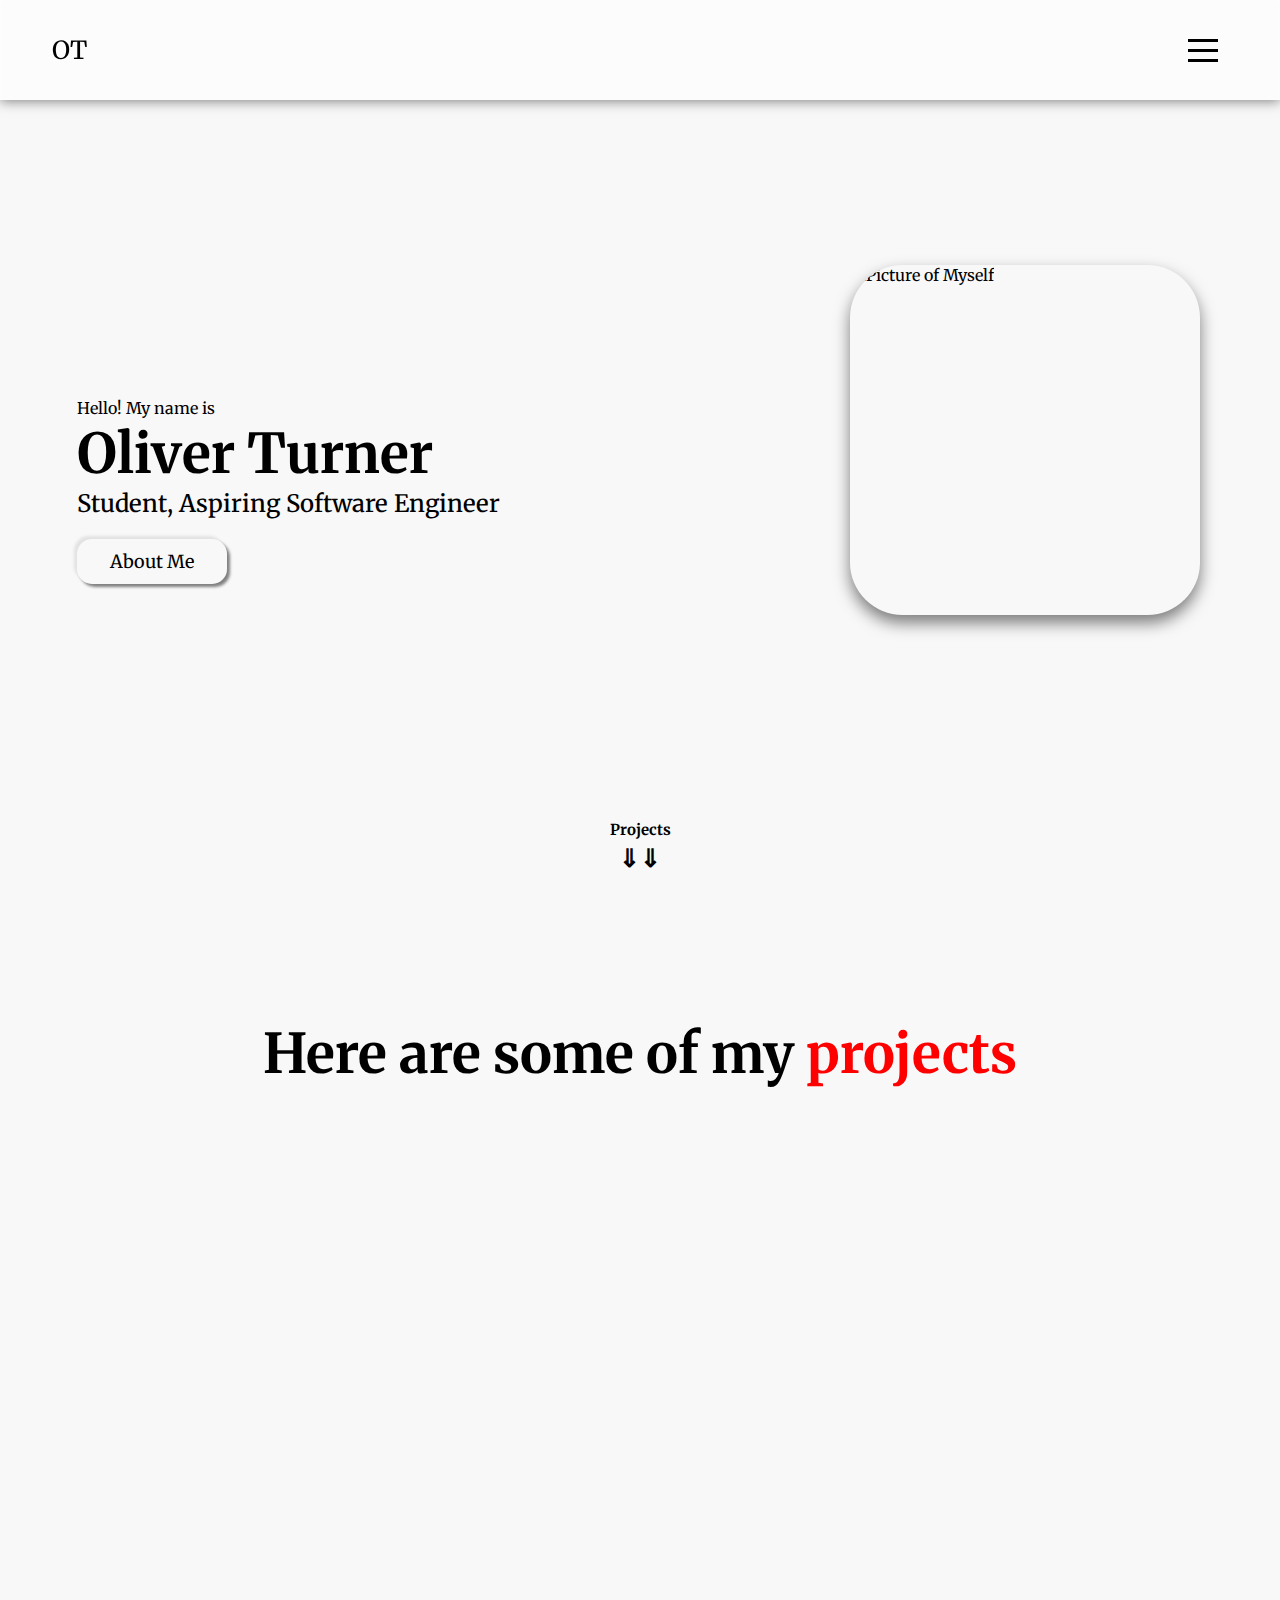
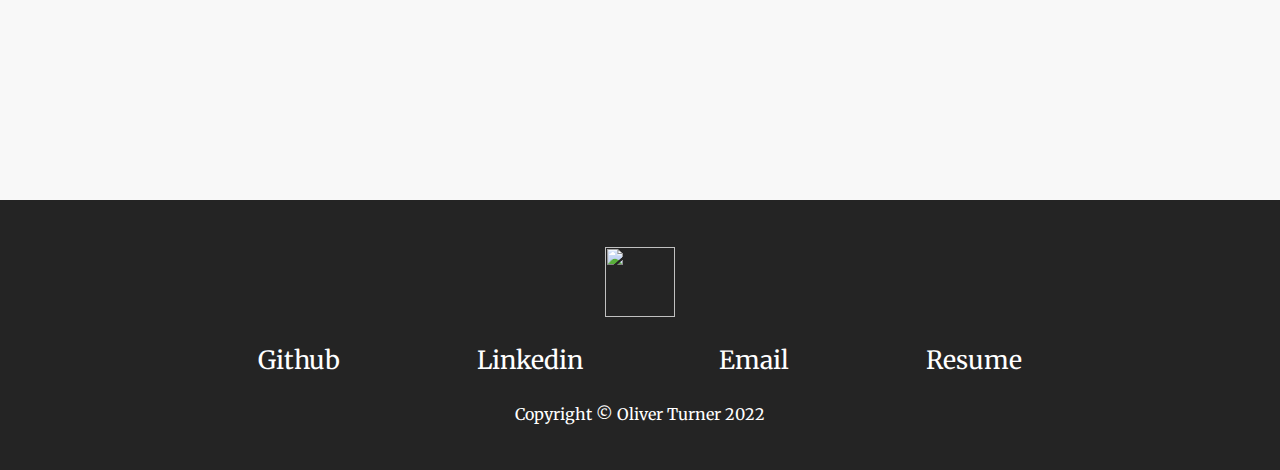
==== zh-cn/index.html @ ffdc1aa1 "reorganising directories and adding chinese version of page" ====
<!DOCTYPE html>
<html lang="en">

<head>
    <meta charset="UTF-8">
    <meta http-equiv="X-UA-Compatible" content="IE=edge">
    <meta name="viewport" content="width=device-width, initial-scale=1.0">
    <title>Oliver Turner</title>
    <link rel="stylesheet" href="../styles/styles.css">
    <script src="https://kit.fontawesome.com/c8e4d183c2.js" crossorigin="anonymous"></script>
    <script src="../scripts/script.js" defer></script>
</head>

<body>
    <nav>
        <div class="header row">
            <div class="logo"><a href="#about-me">OT</a></div>
            <div class="hamburgerMenu">
                <input type="checkbox" class="toggle" id="toggle" onclick="toggleBurger()">
                <div class="hamburger">
                    <div class="bar"></div>
                </div>
                <div class="burgerMenu">
                    <a class="themeSwitch">
                        <i class="fa fa-moon"></i>
                    </a>
                    <a href="#about-me" id="info" onclick="toggleModal()">
                        <i class="fa fa-info"></i>
                    </a>
                    <a href="">&#x1F1E8;&#x1F1F3;</a>
                    <a href="">&#x1F1EC;&#x1F1E7;</a>
                </div>
            </div>
        </div>
    </nav>
    <section id="about-me">
        <div class="mainContainer">
            <div class="main">
                <div class="aboutMe__text">
                    <p>Hello! My name is</p>
                    <h1>Oliver Turner</h1>
                    <h2>Student, Aspiring Software Engineer</h2>
                    <div class="aboutMe__button">
                        <button class="button__aboutMe" type="submit" onclick="toggleModal()">About Me</button>
                    </div>
                </div>
                <div class="aboutMe__img">
                    <div class="about-me__picture--mask">
                        <img src="../assets/photoofme.jpg" class="about-me__picture" alt="Picture of Myself">
                    </div>
                    <div class="about-me__links">
                        <a href="https://www.linkedin.com/in/oliver-turner-995578212/" target="_blank"
                            class="about-me__link">
                            <i class="fab fa-linkedin"></i>
                        </a>
                        <a href="https://github.com/oliver-turner" target="_blank" class="about-me__link">
                            <i class="fab fa-github-square"></i>
                        </a>
                        <a href="" class="about-me__link">
                            <i class="fas fa-file-pdf"></i>
                        </a>
                        <a href="mailto:oliver01turner@gmail.com" class="about-me__link">
                            <i class="fas fa-envelope"></i>
                        </a>
                    </div>
                </div>
                <div class="scrollIcon">
                    <a href="#projects" class="scroll">
                        <span>Projects</span>
                        <div>&#8659;&#8659;</div>
                    </a>
                </div>
            </div>
        </div>
        <div class="modal">
            <div class="modal__aboutMe">
                <h1>About Me</h1>
                <h3> Studying Bachelor of Economics and Bachelor of Information Technology (Cyber Security) at
                    Macquarie
                    University
                </h3>
                <p>Lorem ipsum dolor sit amet, consectetur adipisicing elit. Et deleniti provident in quaerat qui
                    optio
                    obcaecati est nihil illum saepe culpa hic placeat nulla exercitationem, ducimus quod, quas
                    quidem!
                    Mollitia.</p>
                <p>Lorem ipsum dolor sit amet, consectetur adipisicing elit. Et deleniti provident in quaerat qui
                    optio
                    obcaecati est nihil illum saepe culpa hic placeat nulla exercitationem, ducimus quod, quas
                    quidem!
                    Mollitia.</p>
            </div>
            <hr>
            <div class="modal__rightWrapper">
                <div class="modal__techStack">
                    <h1>My Tech Stack</h1>
                    <div class="language__list">
                        <div class="language">
                            <figure class="language__img--wrapper">
                                <img src="../assets/HTML5_badge.svg.png" alt="" class="language__img">
                            </figure>
                            <span class="language__name">HTML</span>
                        </div>
                        <div class="language">
                            <figure class="language__img--wrapper">
                                <img src="../assets/CSS3_logo.svg.png" alt="" class="language__img">
                            </figure>
                            <span class="language__name">CSS</span>
                        </div>
                        <div class="language">
                            <figure class="language__img--wrapper">
                                <img src="../assets/Javascript.png" alt="" class="language__img--javascript">
                            </figure>
                            <span class="language__name">Javascript</span>
                        </div>
                        <div class="language">
                            <figure class="language__img--wrapper">
                                <img src="../assets/java-svgrepo-com.svg" alt="" class="language__img">
                            </figure>
                            <span class="language__name">Java</span>
                        </div>
                    </div>
                </div>
                <div class="modal__contactMe">
                    <h1>Contact Me!</h1>
                    <form action="" id="contactMe__form">
                        <div class="formItem">
                            <label class="formItem__label">Name</label>
                            <input type="text" name="userName" class="input" required>
                        </div>
                        <div class="formItem">
                            <label class="formItem__label">Email</label>
                            <input type="email" class="input" name="userEmail" required>
                        </div>
                        <div class="formItem">
                            <label class="formItem__label">Message</label>
                            <textarea name="message" class="input" type="text" required></textarea>
                        </div>
                        <button id="contactMe__submit" class="formSubmit">Send Message</button>
                    </form>
                </div>
                <i class="fa fa-times modalExit" onclick="toggleModal()"></i>
            </div>
        </div>
    </section>
    <section id="projects">
        <div class="container">
            <div class="row">
                <h1 class="section__title">Here are some of my <span class="text--red">projects</span></h1>
                <ul class="project__list">
                    <li class="project">
                        <div class="project__wrapper">
                            <img src="../assets/project1.png" alt="" class="project__img">
                            <div class="project__description">
                                <h3 class="project__description--title">Project 1</h3>
                                <h4 class="project__description--sub-title">
                                    HTML, CSS, Javascript, Vue, Vuex
                                </h4>
                                <p class="project__description--para">
                                    Lorem ipsum dolor sit amet consectetur adipisicing elit. Harum placeat ducimus eos
                                    nulla nihil iusto ab adipisci nam, assumenda ad ex corporis! Dolor error aliquam
                                    quisquam numquam tempora culpa eos!
                                </p>
                                <div class="project__description--links">
                                    <a href="wwww.github.com" target="_blank" class="project__description--link">
                                        <i class="fab fa-github"></i>
                                    </a>
                                    <a href="wwww.myprojectwebsite" class="project__description--link">
                                        <i class="fas fa-link"></i>
                                    </a>
                                </div>
                            </div>
                        </div>
                    </li>
                    <li class="project">
                        <div class="project__wrapper">
                            <img src="../assets/project2.png" alt="" class="project__img">
                            <div class="project__description">
                                <h3 class="project__description--title">Project 2</h3>
                                <h4 class="project__description--sub-title">
                                    HTML, CSS, Javascript, Vue, Vuex
                                </h4>
                                <p class="project__description--para">
                                    Lorem ipsum dolor sit amet consectetur adipisicing elit. Harum placeat ducimus eos
                                    nulla nihil iusto ab adipisci nam, assumenda ad ex corporis! Dolor error aliquam
                                    quisquam numquam tempora culpa eos!
                                </p>
                                <div class="project__description--links">
                                    <a href="wwww.github.com" target="_blank" class="project__description--link">
                                        <i class="fab fa-github"></i>
                                    </a>
                                    <a href="wwww.myprojectwebsite" class="project__description--link">
                                        <i class="fas fa-link"></i>
                                    </a>
                                </div>
                            </div>
                        </div>
                    </li>
                    <li class="project">
                        <div class="project__wrapper">
                            <img src="../assets/project3.png" alt="" class="project__img">
                            <div class="project__description">
                                <h3 class="project__description--title">Project 3</h3>
                                <h4 class="project__description--sub-title">
                                    HTML, CSS, Javascript, Vue, Vuex
                                </h4>
                                <p class="project__description--para">
                                    Lorem ipsum dolor sit amet consectetur adipisicing elit. Harum placeat ducimus eos
                                    nulla nihil iusto ab adipisci nam, assumenda ad ex corporis! Dolor error aliquam
                                    quisquam numquam tempora culpa eos!
                                </p>
                                <div class="project__description--links">
                                    <a href="wwww.github.com" target="_blank" class="project__description--link">
                                        <i class="fab fa-github"></i>
                                    </a>
                                    <a href="wwww.myprojectwebsite" class="project__description--link">
                                        <i class="fas fa-link"></i>
                                    </a>
                                </div>
                            </div>
                        </div>
                    </li>
                </ul>
            </div>
        </div>
    </section>
    <footer>
        <div class="row footer__row">
            <a href="#" class="footer__anchor">
                <figure class="footer__logo">
                    <img src="../assets/logo.png" alt="" class="footer__logo--image">
                </figure>
                <span class="footer__logo--popper">
                    <i class="fas fa-arrow-up"></i>
                </span>
            </a>
            <div class="footer__social--list">
                <a href="https://github.com/oliver-turner" target="_blank" class="
                footer__social--link
                link__hover-effect
                link__hover-effect--white">Github</a>
                <a href="https://www.linkedin.com/in/oliver-turner-995578212/" target="_blank" class="
                footer__social--link
                link__hover-effect
                link__hover-effect--white">Linkedin</a>
                <a href="mailto:oliver01turner@gmail.com" target="_blank" class="
                footer__social--link
                link__hover-effect
                link__hover-effect--white">Email</a>
                <a href="https://google.com" target="_blank" class="
                footer__social--link
                link__hover-effect
                link__hover-effect--white">Resume</a>
            </div>
            <div class="footer__copyright">Copyright © Oliver Turner 2022</div>
        </div>
    </footer>
</body>


</html>
---- styles/styles.css ----
@import url('https://fonts.googleapis.com/css2?family=Merriweather:wght@400;700&display=swap');

* {
    font-family: 'Merriweather', serif;
    padding: 0;
    margin: 0;
    box-sizing: border-box;
}

html {
    scroll-behavior: smooth;
}

:root{
    --bgColour:#f8f8f8;
    --opacity-bg: rgba(255, 255, 255, 0.5);
    --burgerMenu-bg: #f8f8f8;
    --externalBorder-colour: 1px solid rgba(255, 255, 255, 0.3);
    --elementBorder-colour: 1px solid rgba(248, 248, 248, 0.3);
    --boxShadow: 0 1px 12px rgba(0, 0, 0, 0.5);
    --boxShadow-secondary: 3px 3px 3px #808080, -3px -3px 3px #e2e2e2;
    --boxShadow-secondaryHover: 3px 3px 3px #f8f8f8, inset 3px 3px 3px #808080;
    --textColour: black;
    --inputForm-colour: 1px solid rgba(0, 0, 0, 0.5);
}

body{
    background-color: var(--bgColour);
}

body.dark{
    --bgColour: #242424;
    --opacity-bg: rgba(36, 36, 36, 0.871);
    --burgerMenu-bg: #383838;
    --externalBorder-colour: 1px solid rgba(0, 0, 0, 0.3);
    --textColour: rgba(255, 255, 255, 0.87);
    --elementBorder-colour: 1px solid #242424;
    --inputForm-colour: 1px solid rgba(255, 255, 255, 0.5);
    --boxShadow-secondary: inset 3px 3px 3px #2f2f2f, inset -3px -3px 3px #121212; 
    --boxShadow-secondaryHover: inset 3px 3px 3px #121212, inset -3px -3px 3px #242424;
    --boxShadow: 0 1px 12px rgba(0, 0, 0, 0.5);
}

p,
h1,
h2,
h3,
h4,
h5,
h6,
span {
    color: var(--textColour);
    line-height: 1.25;
}

h1 {
    font-size: 55px;
}

h2 {
    font-size: 24px;
    font-weight: 500;
}


p {
    line-height: 1.5;
    font-style: 20px;
}


textarea {
    height: 75px;
    resize: vertical;
    margin-top: 10px;
}

a {
    text-decoration: none;
    position: relative;
    transition: opacity 300ms ease;
    color: var(--textColour);
    font-size: 25px;
}

.link__hover-effect:after {
    content: "";
    position: absolute;
    height: 3px;
    background-color: #000;
    width: 0;
    bottom: -3px;
    right: 0;
    transition: 300ms ease;
}

.link__hover-effect--white:after {
    background-color: #fff;
}

.link__hover-effect--black:after {
    background-color: #000;
}

.link__hover-effect:hover:after {
    width: 100%;
    left: 0;
}

li {
    list-style-type: none;
}

.row {
    width: 100%;
    max-width: 1200px;
    margin: 0 auto;
    padding: 0 12px;
}

.text--red {
    color: red;
}

.container {
    padding: 100px 0;
}

.section__title {
    margin: 20px 0;
    text-align: center;
}

/* 

Navigation Bar

*/

nav {
    position: fixed;
    width: 100%;
    margin: 0 auto;
    height: 100px;
    backdrop-filter: blur(20px);
    -webkit-backdrop-filter: blur(20px);
    background-color: var(--opacity-bg);
    box-shadow: var(--boxShadow);
    border: var(--externalBorder-colour);
    z-index: 9;
    opacity: 1;
    visibility: visible;
    transition: opacity 300ms 200ms;
}

.header {
    height: 100%;
    display: flex;
    flex-wrap: wrap;
    justify-content: space-between;
    align-items: center;
}

.burgerMenu a {
    position: absolute;
    display: flex;
    justify-content: center;
    align-items: center;
    width: 40px;
    height: 40px;
    border-radius: 50%;
    font-size: 20px;
    backdrop-filter: blur(20px);
    -webkit-backdrop-filter: blur(20px);
    background-color: var(--burgerMenu-bg);
    box-shadow: 0 1px 12px rgba(0, 0, 0, 0.25);
    border: var(--externalBorder-colour);
    text-decoration: none;
    transition: all 0.3s ease;
    opacity: 0;
    cursor: pointer;
}

.hamburgerMenu {
    width: 50px;
    height: 50px;
    box-sizing: border-box;
}

.hamburgerMenu .toggle {
    position: absolute;
    width: 50px;
    height: 50px;
    cursor: pointer;
    opacity: 0;
    z-index: 999;
}

.hamburgerMenu .hamburger {
    width: 50px;
    height: 50px;
    position: absolute;
    display: flex;
    justify-content: center;
    align-items: center;
    padding: 10px;
    transition: transform 1s ease;
    z-index: 9;
}

.hamburgerMenu .hamburger .bar {
    position: relative;
    width: 100%;
    height: 3px;
    background: var(--textColour);
}

.hamburgerMenu .hamburger .bar::before,
.hamburgerMenu .hamburger .bar::after {
    content: '';
    position: absolute;
    top: -10px;
    width: 100%;
    height: 3px;
    background: var(--textColour);
    transition: transform 0.2s linear;
}

.hamburgerMenu .hamburger .bar::after {
    top: 10px;
}

.hamburgerMenu .toggle:hover+.hamburger {
    transform: rotate(-360deg);
}

.hamburgerMenu .toggle:checked+.hamburger {
    transform: rotate(45deg);
}

.hamburgerMenu .toggle:checked+.hamburger .bar::before,
.hamburgerMenu .toggle:checked+.hamburger .bar::after {
    top: 0;
    transform: rotate(270deg);
}

.hamburgerMenu .toggle:checked+.hamburger+.burgerMenu a {
    opacity: 1;
}

/*

About me 

*/

#about-me {
    min-height: 100vh;
    padding-top: 100px;
}

.main {
    min-height: calc(100vh - 100px);
    margin: auto;
    display: flex;
    align-items: center;
    justify-content: space-between;
}

.mainContainer {
    height: 100%;
    width: 100%;
    max-width: 1200px;
    margin: 0 auto;
    padding: 0 12px;
}

.aboutMe__text {
    padding: 0 25px;
    animation: fade-up 800ms 600ms backwards;
}

.aboutMe__img {
    margin-bottom: 100px;
}

.about-me__picture--mask {
    width: 350px;
    height: 350px;
    border-radius: 15%;
    overflow: hidden;
    box-shadow: 0 8px 16px rgba(0, 0, 0, 0.5);
    margin: 28px;
    animation: animate-profile-picture 800ms 700ms backwards;
}

.about-me__picture {
    width: 400px;
    transform: scale(1.0);
    padding: 0 50px 50px 0;
}

.about-me__links {
    display: flex;
    justify-content: space-evenly;
}

.about-me__link {
    font-size: 28px;
    color: #ff0000;
    padding: 10px 0;
    transition: all 300ms ease;
    animation: fade-down 800ms 1000ms backwards;
}

.about-me__link:hover {
    transform: scale(1.5);
    transition: transform 200ms ease;
}

.aboutMe__button {
    padding: 10px 0;
    margin: 10px 0;
    animation: fade-up 900ms 800ms backwards;
}

.button__aboutMe {
    width: 150px;
    padding: 10px 10px;
    border-radius: 15px;
    background-color: transparent;
    border: var(--elementBorder-colour);
    font-size: large;
    box-shadow: var(--boxShadow-secondary);
    cursor: pointer;
    color: var(--textColour);
}

.button__aboutMe:hover,
.burgerMenu a:hover,
.formSubmit:hover {
    box-shadow: var(--boxShadow-secondaryHover);
}

.scrollIcon {
    position: absolute;
    top: 90%;
    right: 50%;
    font-weight: 700;
    text-align: center;
    transform: translateX(50%);
}


.wrapper {
    display: flex;
    flex-direction: column;
}

.scroll span {
    font-size: 15px;
}

.modal {
    z-index: -1;
    visibility: hidden;
    position: absolute;
    top: 50%;
    left: 50%;
    transform: translate(-50%, -50%);
    width: 90%;
    max-width: 1200px;
    height: 700px;
    border-radius: 20px;
    overflow: hidden;
    backdrop-filter: blur(20px);
    -webkit-backdrop-filter: blur(20px);
    background-color: var(--opacity-bg);
    box-shadow: var(--boxShadow);
    border: var(--externalBorder-colour);
}

.modal__aboutMe,
.modal__rightWrapper {
    opacity: 0;
    z-index: -1;
    visibility: hidden;
    width: 50%;
    padding: 50px;
    display: flex;
    flex-direction: column;
    justify-content: center;
}

.modal__rightWrapper {
    justify-content: space-around;
}

.modal__techStack,
.modal__contactMe {
    width: 100%;
}

.modalExit {
    position: absolute;
    top: 30px;
    right: 40px;
    font-size: 30px;
    z-index: 10;
    cursor: pointer;
    color: var(--textColour);
}

.modalOpen nav {
    opacity: 0;
    transition: opacity 300ms 200ms;
    visibility: hidden;
}

.modalOpen .modal,
.modalOpen .modal__aboutMe,
.modalOpen .modal__rightWrapper {
    z-index: 5;
    display: flex;
    visibility: visible;
    opacity: 1;
}

.modal h1 {
    font-size: 35px;
}

.modal h3 {
    margin: 20px 0;
}

.formItem__label {
    display: block;
    color: var(--textColour);
}

.formItem {
    margin: 10px 0;
}

.input {
    width: 100%;
    background-color: transparent;
    color: var(--textColour);
    outline: none;
    border: var(--inputForm-colour);
    border-left: none;
    border-right: none;
    border-top: none;
    transition: all 300ms ease;
}

.input:focus {
    border-color: red;
}

.formSubmit {
    width: 100%;
    padding: 10px 10px;
    border-radius: 15px;
    background-color: transparent;
    border: var(--elementBorder-colour);
    font-size: large;
    box-shadow: var(--boxShadow-secondary);
    color: var(--textColour);
    cursor: pointer;
}

@keyframes opacity {
    0% {
        opacity: 0;
    }

    100% {
        opacity: 1
    }
}

@keyframes animate-profile-picture {
    0% {
        transform: scale(0);
    }

    80% {
        transform: scale(1.1);
    }

    100% {
        transform: scale(1);
    }
}


@keyframes fade-up {
    0% {
        opacity: 0;
        transform: translateY(40px);
    }

    100% {
        opacity: 1;
        transform: translateY(0);
    }
}

@keyframes fade-down {
    0% {
        opacity: 0;
        transform: translateY(-40px);
    }

    100% {
        opacity: 1;
        transform: translateY(0);
    }
}

/* Tech Stack */

.language__img {
    width: 100%;
    max-width: 100px;
    transition: all 300ms;
}

.language__img--javascript {
    width: 100%;
    max-width: 100px;
    transform: scale(2.0);
    transition: all 300ms;
}

.language:hover .language__img {
    filter: brightness(80%);
    opacity: 0.86;
    transform: scale(0.9);
}

.language:hover .language__img--javascript {
    filter: brightness(80%);
    opacity: 0.86;
    transform: scale(1.75);
}

.language {
    width: 25%;
    display: flex;
    justify-content: center;
    position: relative;
}

.language__img--wrapper {
    display: flex;
    justify-content: center;
    align-items: center;
    padding: 25px 16px;
}

.language__list {
    display: flex;
    justify-content: center;
    width: 100%;
    flex-wrap: wrap;
}

.language__name {
    position: absolute;
    bottom: 0;
    transform: scale(0);
    transition: all 300ms;
    opacity: 0;
}

.language:hover .language__name {
    transform: scale(1);
    opacity: 1;
}

/* 

Projects 

*/

#projects {
    min-height: 100vh;
}

.project {
    margin-bottom: 135px;
}

.project:last-child {
    margin-bottom: 40px;
}

.project__img {
    width: 100%;
    transition: all 500ms ease;
}

.project__wrapper {
    display: flex;
    box-shadow: 0 20px 80px rgba(0, 0, 0, 0.45);
    border-radius: 20px;
    overflow: hidden;
    position: relative;
}

.project__wrapper:before {
    content: "";
    position: absolute;
    top: 0;
    left: 0;
    height: 100%;
    width: 100%;
    background-color: #1c1d25;
    opacity: 0;
    transition: opacity 300ms ease;
    z-index: 2;
}

.project:hover .project__wrapper:before {
    opacity: 0.7;
}

.project:hover .project__img {
    transform: scale(1.05);
    filter: blur(3px);
}

.project:hover .project__description {
    opacity: 1;
    transform: translateY(-50%);
}

.project__list {
    padding-top: 40px;
}

.project__description {
    position: absolute;
    top: 50%;
    left: 90px;
    transform: translateY(100%);
    max-width: 550px;
    z-index: 3;
    opacity: 0;
    transition: transform 100ms, opacity 300ms;
}

.project__description--title {
    font-style: 40px;
}

.project__description--para {
    margin: 16px 0;
}

.project__description--link {
    font-style: 20px;
    margin-right: 16px;
}

.project__description--title,
.project__description--sub-title,
.project__description--para,
.project__description--link {
    text-align: left;
    color: #fff;
}

/* 

footer 

*/

footer {
    height: 30vh;
    background-color: #242424;
}


.footer__social--list {
    width: 75%;
    display: flex;
    justify-content: space-around;
    margin-bottom: 28px;
}

.footer__row {
    display: flex;
    flex-direction: column;
    align-items: center;
    justify-content: center;
    padding: 8% 0;
    height: 100%;

}

.footer__logo--image {
    width: 70px;
    height: 70px;
}

.footer__social--link,
.footer__copyright,
.footer__logo--popper {
    color: #fff;
}

.footer__logo--popper {
    position: absolute;
    right: 0;
    top: 30px;
    font-weight: 700;
    opacity: 0;
    transition: all 300ms ease;
}

.footer__anchor {
    margin-bottom: 20px;
    position: relative;
}

.footer__anchor:hover .footer__logo--popper {
    transform: translateX(40px);
    opacity: 1;
}

/* 

Small Form Factor 

*/

@media (max-width: 950px) {

    p,
    h1,
    h2,
    .aboutMe__button {
        text-align: center;
    }
}

@media (max-width: 768px) {

    #about-me {
        padding-top: 0;
    }


    nav,
    .header {
        height: 68px;
    }

    .about-me__picture--mask {
        width: 200px;
        height: 200px;
    }

    .about-me__picture {
        width: 400px;
        transform: scale(0.5);
        padding: 0 50px 50px 0;
        transform: translate(-70px, -95px);
    }

    .aboutMe__text {
        margin: 0 50px;
    }

    .main {
        flex-direction: column-reverse;
        justify-content: flex-end;
    }

    .modal {
        top: 0;
        left: 0;
        transform: none;
        height: auto;
        width: 100%;
        flex-direction: column;
        border-radius: 0;
    }

    .modal__aboutMe,
    .modal__rightWrapper {
        width: 100%;
    }

    .aboutMe__img {
        margin: 50px 0 0 0;
    }

    .about-me__info--para {
        font-size: 18px;
    }

    .language {
        width: calc(100% / 3);
    }

    .project__description--para {
        font-size: 14px;
    }

    .project__description {
        left: 30px;
        padding-right: 30px;
    }
}

@media (max-width: 480px) {

    h2 {
        font-size: 18px;
    }

    .project__description {
        padding: 0;
        left: 0;
        width: 100%;
    }

    .project__description--para {
        display: none;
    }

    .project__description--links {
        display: flex;
        justify-content: center;
    }

    .project__description--title {
        font-size: 32px;
        line-height: 1;
        text-align: center;
    }

    .project__description--sub-title {
        text-align: center;
        margin: 12px 0;
    }
}
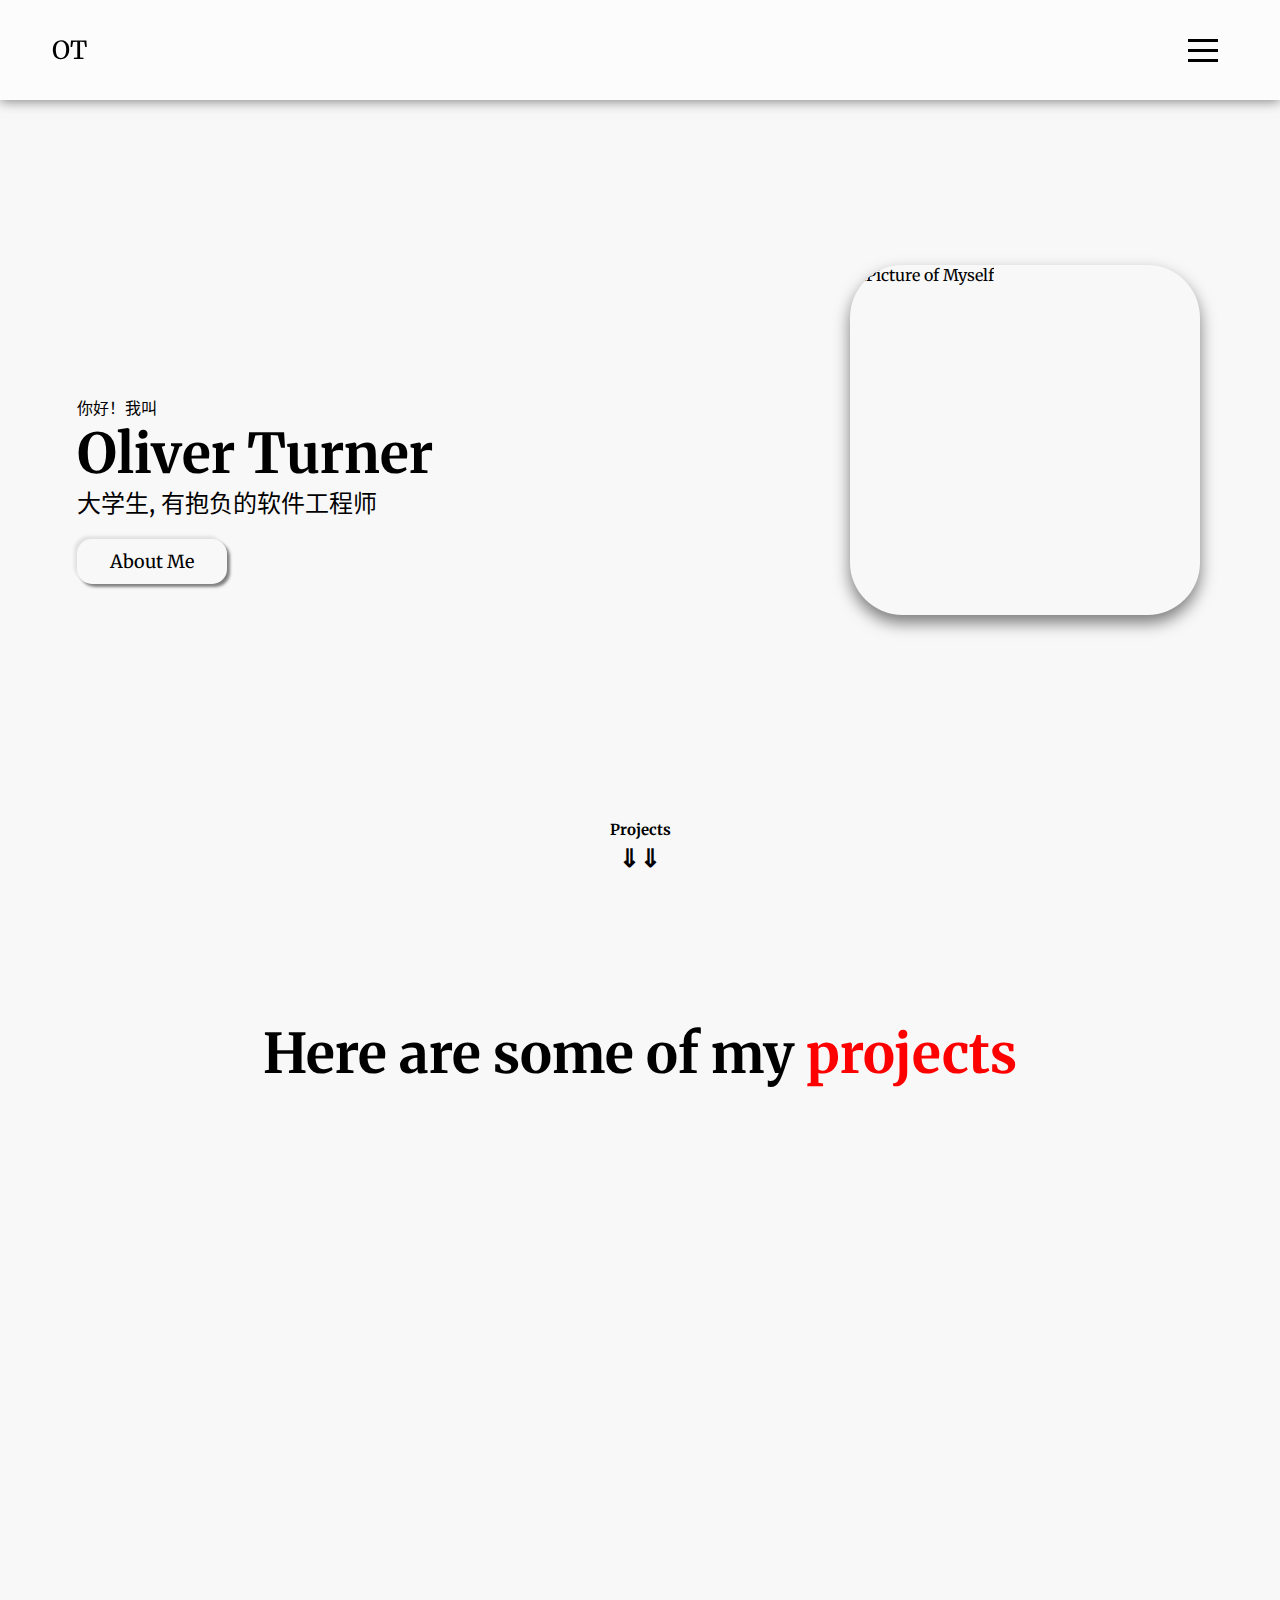
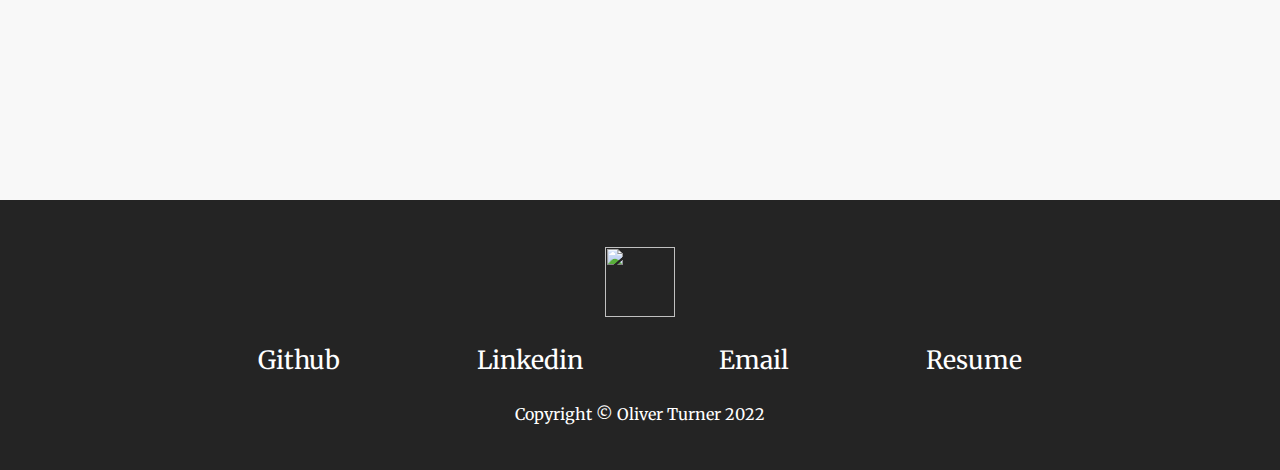
==== commit 7df46608: "hreflang tags added and basic chinese translation made" ====
--- a/zh-cn/index.html
+++ b/zh-cn/index.html
@@ -1,11 +1,14 @@
 <!DOCTYPE html>
-<html lang="en">
+<html lang="zh-cn">
 
 <head>
     <meta charset="UTF-8">
     <meta http-equiv="X-UA-Compatible" content="IE=edge">
     <meta name="viewport" content="width=device-width, initial-scale=1.0">
     <title>Oliver Turner</title>
+    <link rel="alternate" hreflang="en" href="./index.html">
+    <link rel="alternate" hreflang="zh-cn" href="../ePortfolio/zh-cn/index.html">
+    <link rel="alternate" hreflang="x-default" href="./index.html">
     <link rel="stylesheet" href="../styles/styles.css">
     <script src="https://kit.fontawesome.com/c8e4d183c2.js" crossorigin="anonymous"></script>
     <script src="../scripts/script.js" defer></script>
@@ -27,8 +30,8 @@
                     <a href="#about-me" id="info" onclick="toggleModal()">
                         <i class="fa fa-info"></i>
                     </a>
-                    <a href="">&#x1F1E8;&#x1F1F3;</a>
-                    <a href="">&#x1F1EC;&#x1F1E7;</a>
+                    <a href="../zh-cn/index.html" hreflang="zh-cn">&#x1F1E8;&#x1F1F3;</a>
+                    <a href="../index.html" hreflang="x-default">&#x1F1EC;&#x1F1E7;</a>
                 </div>
             </div>
         </div>
@@ -37,9 +40,9 @@
         <div class="mainContainer">
             <div class="main">
                 <div class="aboutMe__text">
-                    <p>Hello! My name is</p>
+                    <p>你好！我叫</p>
                     <h1>Oliver Turner</h1>
-                    <h2>Student, Aspiring Software Engineer</h2>
+                    <h2>大学生, 有抱负的软件工程师</h2>
                     <div class="aboutMe__button">
                         <button class="button__aboutMe" type="submit" onclick="toggleModal()">About Me</button>
                     </div>
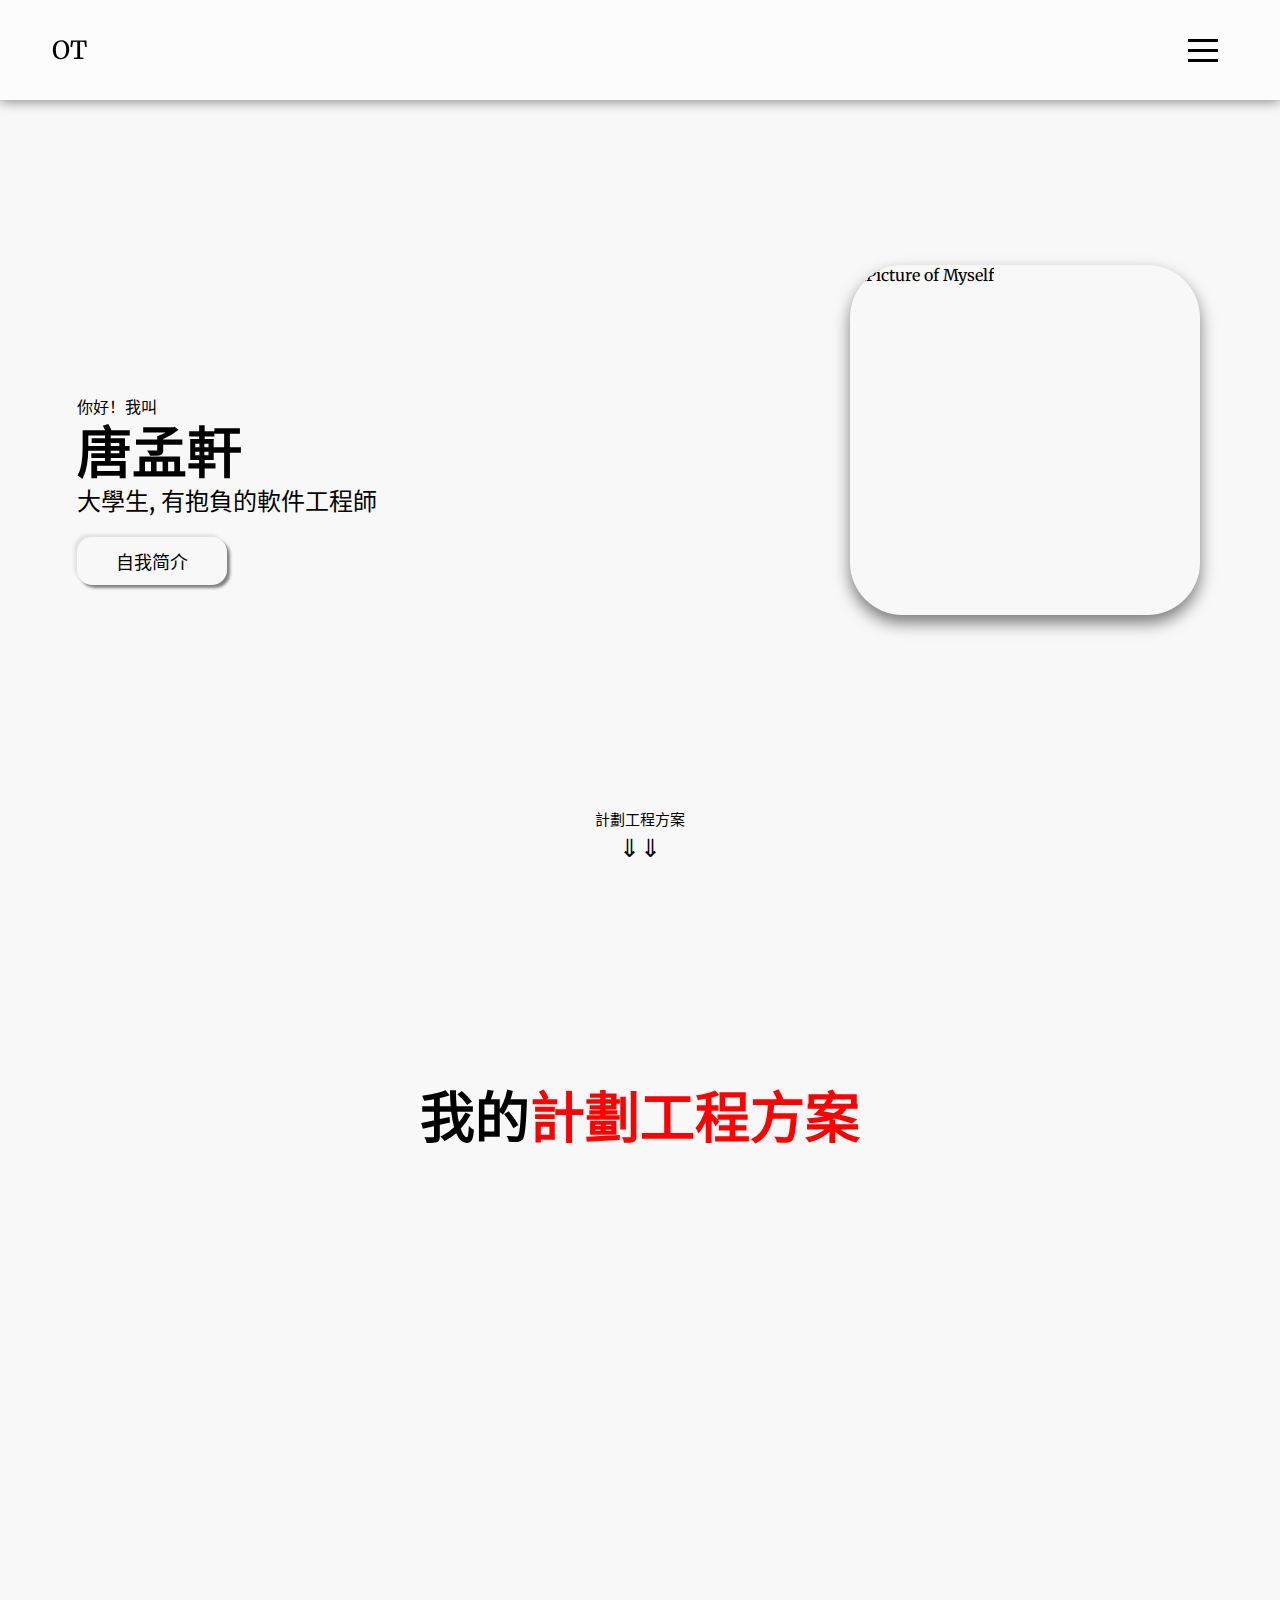
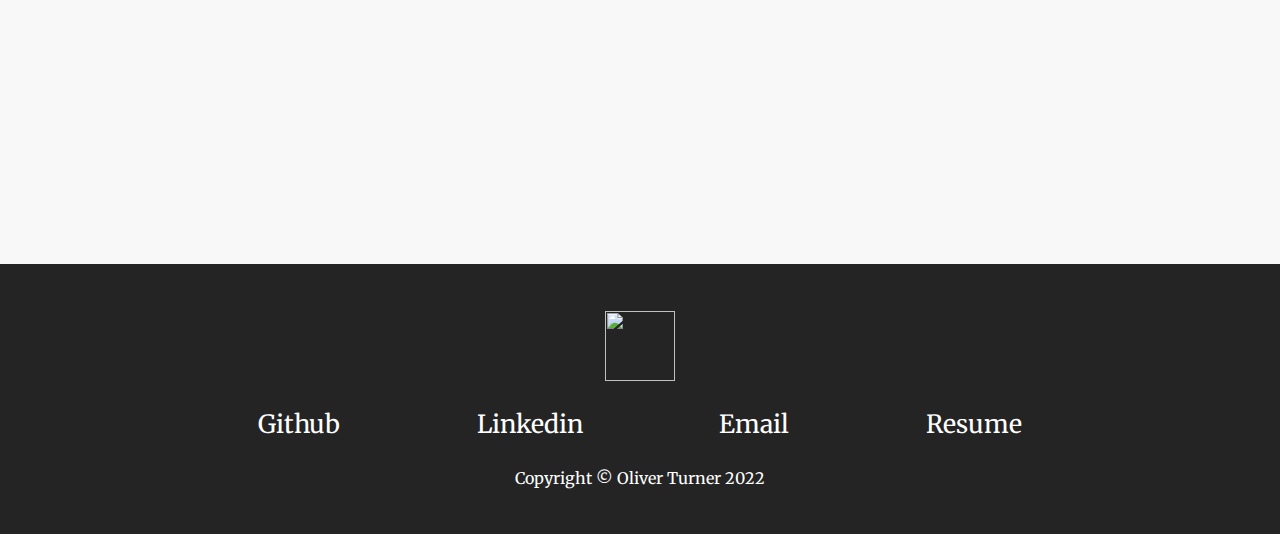
==== commit 8a316676: "formatting of projects link and mobile responsiveness" ====
--- a/zh-cn/index.html
+++ b/zh-cn/index.html
@@ -38,38 +38,40 @@
     </nav>
     <section id="about-me">
         <div class="mainContainer">
-            <div class="main">
-                <div class="aboutMe__text">
-                    <p>你好！我叫</p>
-                    <h1>Oliver Turner</h1>
-                    <h2>大学生, 有抱负的软件工程师</h2>
-                    <div class="aboutMe__button">
-                        <button class="button__aboutMe" type="submit" onclick="toggleModal()">About Me</button>
+            <div>
+                <div class="main">
+                    <div class="aboutMe__text">
+                        <p>你好！我叫</p>
+                        <h1>唐孟軒</h1>
+                        <h2>大學生, 有抱負的軟件工程師</h2>
+                        <div class="aboutMe__button">
+                            <button class="button__aboutMe" type="submit" onclick="toggleModal()">自我简介</button>
+                        </div>
                     </div>
-                </div>
-                <div class="aboutMe__img">
-                    <div class="about-me__picture--mask">
-                        <img src="../assets/photoofme.jpg" class="about-me__picture" alt="Picture of Myself">
-                    </div>
-                    <div class="about-me__links">
-                        <a href="https://www.linkedin.com/in/oliver-turner-995578212/" target="_blank"
-                            class="about-me__link">
-                            <i class="fab fa-linkedin"></i>
-                        </a>
-                        <a href="https://github.com/oliver-turner" target="_blank" class="about-me__link">
-                            <i class="fab fa-github-square"></i>
-                        </a>
-                        <a href="" class="about-me__link">
-                            <i class="fas fa-file-pdf"></i>
-                        </a>
-                        <a href="mailto:oliver01turner@gmail.com" class="about-me__link">
-                            <i class="fas fa-envelope"></i>
-                        </a>
+                    <div class="aboutMe__img">
+                        <div class="about-me__picture--mask">
+                            <img src="../assets/photoofme.jpg" class="about-me__picture" alt="Picture of Myself">
+                        </div>
+                        <div class="about-me__links">
+                            <a href="https://www.linkedin.com/in/oliver-turner-995578212/" target="_blank"
+                                class="about-me__link">
+                                <i class="fab fa-linkedin"></i>
+                            </a>
+                            <a href="https://github.com/oliver-turner" target="_blank" class="about-me__link">
+                                <i class="fab fa-github-square"></i>
+                            </a>
+                            <a href="" class="about-me__link">
+                                <i class="fas fa-file-pdf"></i>
+                            </a>
+                            <a href="mailto:oliverturnerportfolio@gmail.com" class="about-me__link">
+                                <i class="fas fa-envelope"></i>
+                            </a>
+                        </div>
                     </div>
                 </div>
                 <div class="scrollIcon">
                     <a href="#projects" class="scroll">
-                        <span>Projects</span>
+                        <span>計劃工程方案</span>
                         <div>&#8659;&#8659;</div>
                     </a>
                 </div>
@@ -77,10 +79,8 @@
         </div>
         <div class="modal">
             <div class="modal__aboutMe">
-                <h1>About Me</h1>
-                <h3> Studying Bachelor of Economics and Bachelor of Information Technology (Cyber Security) at
-                    Macquarie
-                    University
+                <h1>自我簡介</h1>
+                <h3>目前在 Macquarie University 就讀經濟學及資訊科技學 （網路系統安全）。
                 </h3>
                 <p>Lorem ipsum dolor sit amet, consectetur adipisicing elit. Et deleniti provident in quaerat qui
                     optio
@@ -96,7 +96,7 @@
             <hr>
             <div class="modal__rightWrapper">
                 <div class="modal__techStack">
-                    <h1>My Tech Stack</h1>
+                    <h1>我的技術棧</h1>
                     <div class="language__list">
                         <div class="language">
                             <figure class="language__img--wrapper">
@@ -125,21 +125,21 @@
                     </div>
                 </div>
                 <div class="modal__contactMe">
-                    <h1>Contact Me!</h1>
+                    <h1>請聯絡我</h1>
                     <form action="" id="contactMe__form">
                         <div class="formItem">
-                            <label class="formItem__label">Name</label>
+                            <label class="formItem__label">姓名</label>
                             <input type="text" name="userName" class="input" required>
                         </div>
                         <div class="formItem">
-                            <label class="formItem__label">Email</label>
+                            <label class="formItem__label">網址</label>
                             <input type="email" class="input" name="userEmail" required>
                         </div>
                         <div class="formItem">
-                            <label class="formItem__label">Message</label>
+                            <label class="formItem__label">訊息</label>
                             <textarea name="message" class="input" type="text" required></textarea>
                         </div>
-                        <button id="contactMe__submit" class="formSubmit">Send Message</button>
+                        <button id="contactMe__submit" class="formSubmit">傳送訊息</button>
                     </form>
                 </div>
                 <i class="fa fa-times modalExit" onclick="toggleModal()"></i>
@@ -149,7 +149,7 @@
     <section id="projects">
         <div class="container">
             <div class="row">
-                <h1 class="section__title">Here are some of my <span class="text--red">projects</span></h1>
+                <h1 class="section__title">我的<span class="text--red">計劃工程方案</span></h1>
                 <ul class="project__list">
                     <li class="project">
                         <div class="project__wrapper">
@@ -246,7 +246,7 @@
                 footer__social--link
                 link__hover-effect
                 link__hover-effect--white">Linkedin</a>
-                <a href="mailto:oliver01turner@gmail.com" target="_blank" class="
+                <a href="mailto:oliverturnerportfolio@gmail.com" target="_blank" class="
                 footer__social--link
                 link__hover-effect
                 link__hover-effect--white">Email</a>
@@ -260,5 +260,4 @@
     </footer>
 </body>
 
-
 </html>--- a/styles/styles.css
+++ b/styles/styles.css
@@ -342,15 +342,11 @@
     box-shadow: var(--boxShadow-secondaryHover);
 }
 
+
 .scrollIcon {
-    position: absolute;
-    top: 90%;
-    right: 50%;
-    font-weight: 700;
     text-align: center;
-    transform: translateX(50%);
-}
-
+    transform: translateY(-100px);
+}
 
 .wrapper {
     display: flex;
@@ -783,6 +779,10 @@
         justify-content: flex-end;
     }
 
+    .scrollIcon{
+        transform: translateY(0);
+    }
+
     .modal {
         top: 0;
         left: 0;
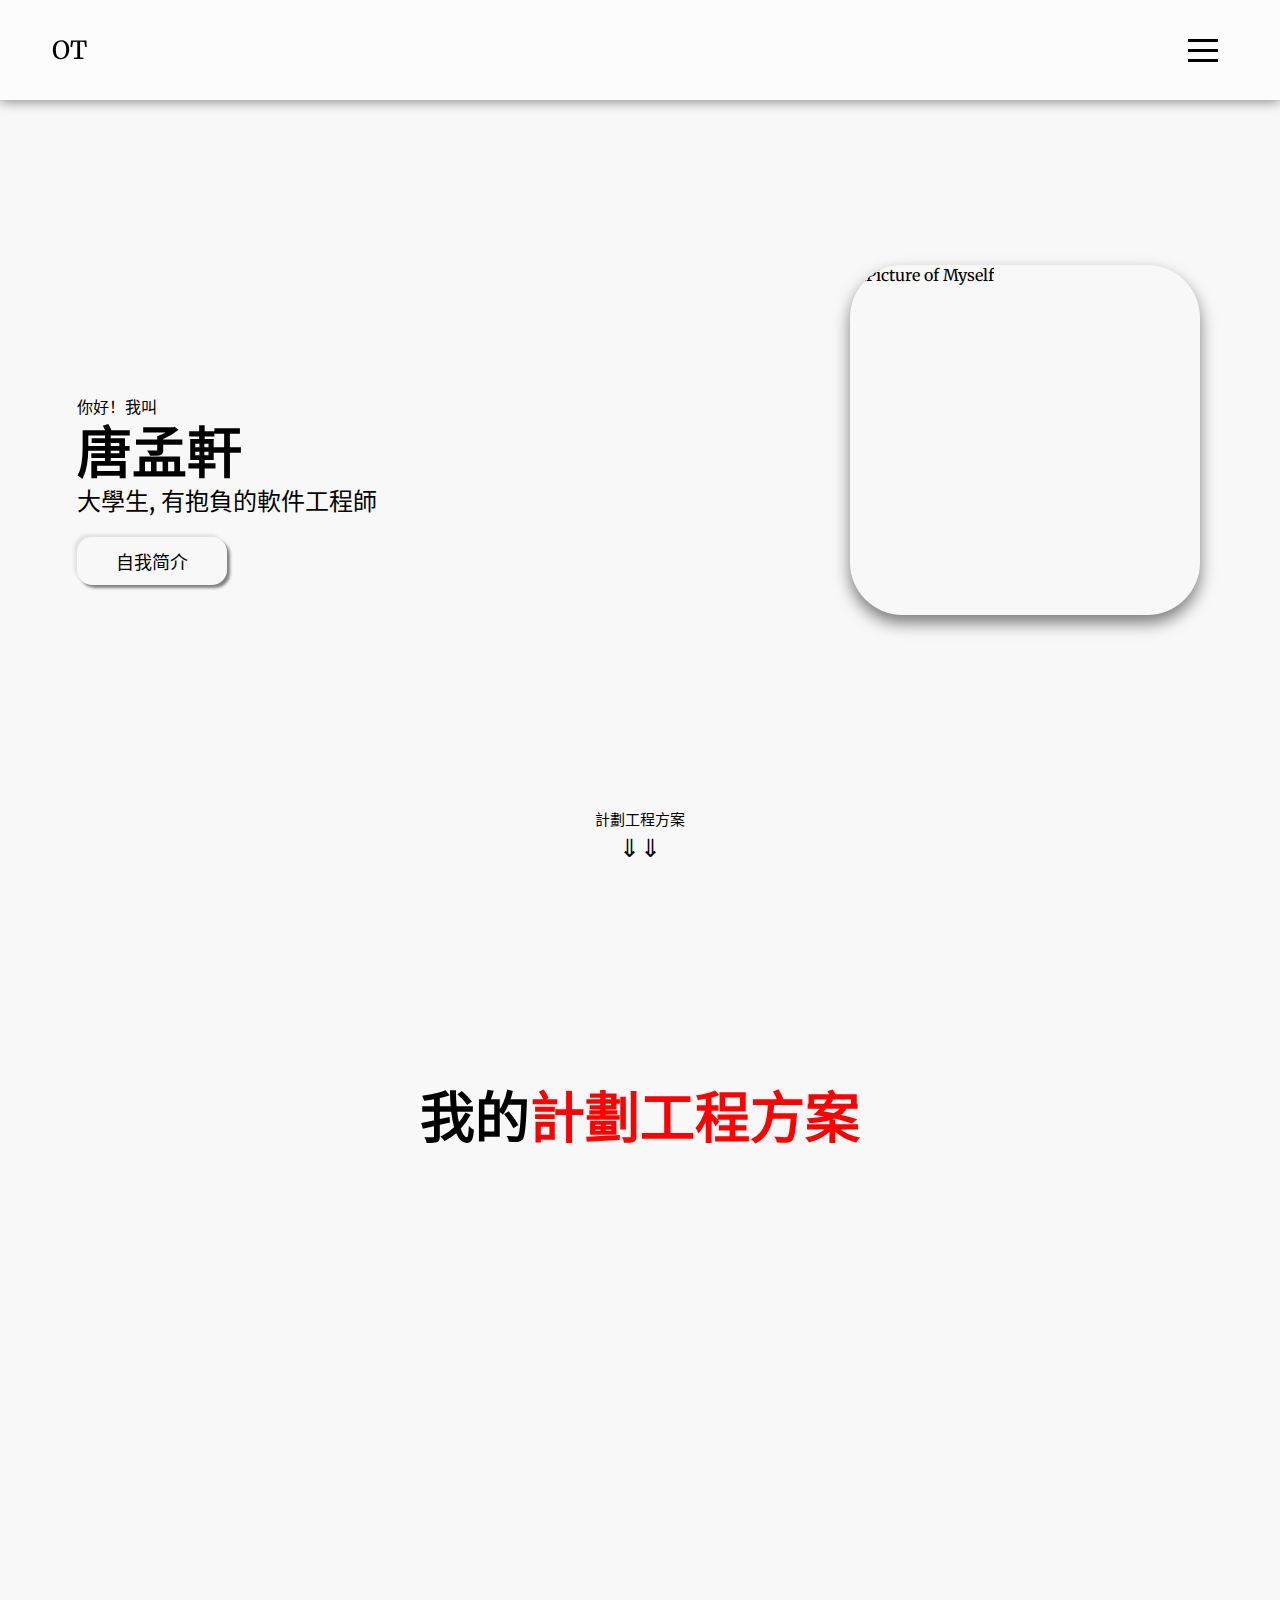
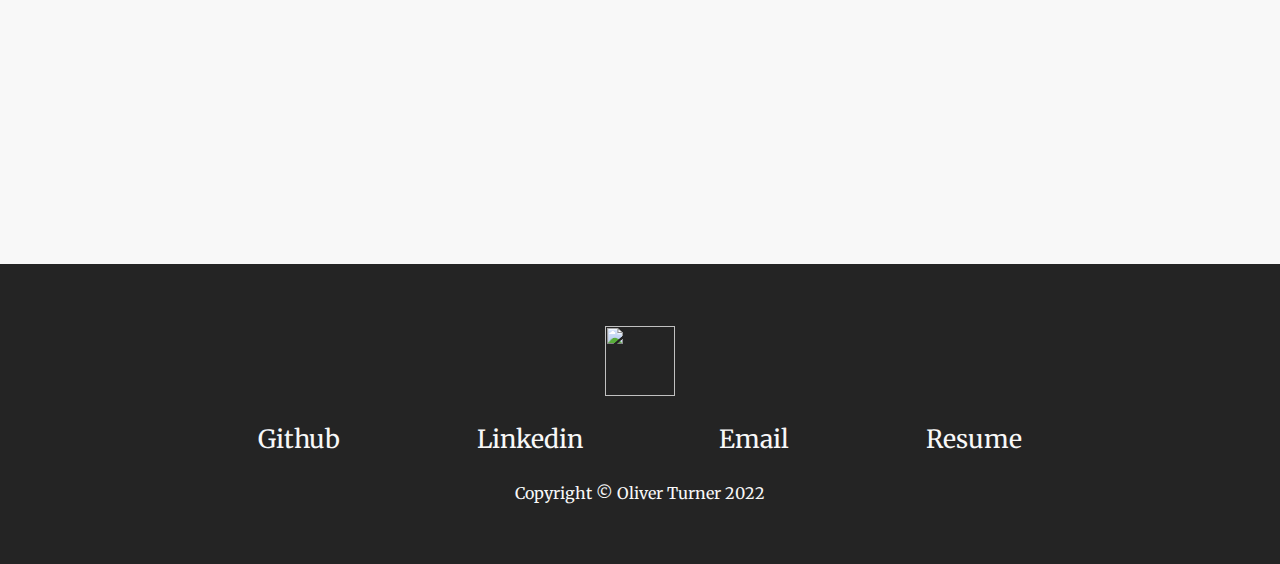
==== commit 066c0c8e: "commenting out previous project carousel" ====
--- a/zh-cn/index.html
+++ b/zh-cn/index.html
@@ -5,7 +5,7 @@
     <meta charset="UTF-8">
     <meta http-equiv="X-UA-Compatible" content="IE=edge">
     <meta name="viewport" content="width=device-width, initial-scale=1.0">
-    <title>Oliver Turner</title>
+    <title>Oliver Turner Portfolio</title>
     <link rel="alternate" hreflang="en" href="./index.html">
     <link rel="alternate" hreflang="zh-cn" href="../ePortfolio/zh-cn/index.html">
     <link rel="alternate" hreflang="x-default" href="./index.html">
@@ -126,7 +126,7 @@
                 </div>
                 <div class="modal__contactMe">
                     <h1>請聯絡我</h1>
-                    <form action="" id="contactMe__form">
+                    <form onsubmit="mailSelf(event)" id="contactMe__form">
                         <div class="formItem">
                             <label class="formItem__label">姓名</label>
                             <input type="text" name="userName" class="input" required>
@@ -142,10 +142,106 @@
                         <button id="contactMe__submit" class="formSubmit">傳送訊息</button>
                     </form>
                 </div>
+                <div class="overlay overlayPending">
+                    <i class="fas fa-spinner"></i>
+                </div>
+                <div class=" overlay overlaySuccess">
+                    Thanks for the message! <!--need to translate-->
+                </div>
                 <i class="fa fa-times modalExit" onclick="toggleModal()"></i>
             </div>
         </div>
     </section>
+    <section id="projects">
+        <div class="container">
+            <div class="row">
+                <h1 class="section__title">我的<span class="text--red">計劃工程方案</span></h1>
+                <div class="navigation">
+                    <div class="btn active"></div>
+                    <div class="btn"></div>
+                    <div class="btn"></div>
+                </div>
+                <div class="projectSlider">
+                    <div class="project active">
+                        <div class="project__wrapper">
+                            <img src="./assets/project1.png" alt="" class="project__img">
+                            <div class="project__description">
+                                <h3 class="project__description--title">Project 1</h3>
+                                <h4 class="project__description--sub-title">
+                                    HTML, CSS, Javascript, Vue, Vuex
+                                </h4>
+                                <p class="project__description--para">
+                                    Lorem ipsum dolor sit amet consectetur adipisicing elit. Harum placeat ducimus
+                                    eos
+                                    nulla nihil iusto ab adipisci nam, assumenda ad ex corporis! Dolor error aliquam
+                                    quisquam numquam tempora culpa eos!
+                                </p>
+                                <div class="project__description--links">
+                                    <a href="wwww.github.com" target="_blank" class="project__description--link">
+                                        <i class="fab fa-github"></i>
+                                    </a>
+                                    <a href="wwww.myprojectwebsite" class="project__description--link">
+                                        <i class="fas fa-link"></i>
+                                    </a>
+                                </div>
+                            </div>
+                        </div>
+                    </div>
+                    <div class="project">
+                        <div class="project__wrapper">
+                            <img src="./assets/project2.png" alt="" class="project__img">
+                            <div class="project__description">
+                                <h3 class="project__description--title">Project 2</h3>
+                                <h4 class="project__description--sub-title">
+                                    HTML, CSS, Javascript, Vue, Vuex
+                                </h4>
+                                <p class="project__description--para">
+                                    Lorem ipsum dolor sit amet consectetur adipisicing elit. Harum placeat ducimus
+                                    eos
+                                    nulla nihil iusto ab adipisci nam, assumenda ad ex corporis! Dolor error aliquam
+                                    quisquam numquam tempora culpa eos!
+                                </p>
+                                <div class="project__description--links">
+                                    <a href="wwww.github.com" target="_blank" class="project__description--link">
+                                        <i class="fab fa-github"></i>
+                                    </a>
+                                    <a href="wwww.myprojectwebsite" class="project__description--link">
+                                        <i class="fas fa-link"></i>
+                                    </a>
+                                </div>
+                            </div>
+                        </div>
+                    </div>
+                    <div class="project">
+                        <div class="project__wrapper">
+                            <img src="./assets/project3.png" alt="" class="project__img">
+                            <div class="project__description">
+                                <h3 class="project__description--title">Project 3</h3>
+                                <h4 class="project__description--sub-title">
+                                    HTML, CSS, Javascript, Vue, Vuex
+                                </h4>
+                                <p class="project__description--para">
+                                    Lorem ipsum dolor sit amet consectetur adipisicing elit. Harum placeat ducimus
+                                    eos
+                                    nulla nihil iusto ab adipisci nam, assumenda ad ex corporis! Dolor error aliquam
+                                    quisquam numquam tempora culpa eos!
+                                </p>
+                                <div class="project__description--links">
+                                    <a href="wwww.github.com" target="_blank" class="project__description--link">
+                                        <i class="fab fa-github"></i>
+                                    </a>
+                                    <a href="wwww.myprojectwebsite" class="project__description--link">
+                                        <i class="fas fa-link"></i>
+                                    </a>
+                                </div>
+                            </div>
+                        </div>
+                    </div>
+                </div>
+            </div>
+        </div>
+    </section>
+    <!--
     <section id="projects">
         <div class="container">
             <div class="row">
@@ -227,6 +323,7 @@
             </div>
         </div>
     </section>
+    -->
     <footer>
         <div class="row footer__row">
             <a href="#" class="footer__anchor">
@@ -258,6 +355,12 @@
             <div class="footer__copyright">Copyright © Oliver Turner 2022</div>
         </div>
     </footer>
+    <script type="text/javascript" src="https://cdn.jsdelivr.net/npm/@emailjs/browser@3/dist/email.min.js"></script>
+    <script type="text/javascript">
+        (function () {
+            emailjs.init(XxhjlyCJzj1zuaixd);
+        })();
+    </script>
 </body>
 
 </html>--- a/styles/styles.css
+++ b/styles/styles.css
@@ -11,8 +11,9 @@
     scroll-behavior: smooth;
 }
 
-:root{
-    --bgColour:#f8f8f8;
+:root {
+    --bgColour: #f8f8f8;
+    --bgColour-footer: #242424;
     --opacity-bg: rgba(255, 255, 255, 0.5);
     --burgerMenu-bg: #f8f8f8;
     --externalBorder-colour: 1px solid rgba(255, 255, 255, 0.3);
@@ -24,19 +25,20 @@
     --inputForm-colour: 1px solid rgba(0, 0, 0, 0.5);
 }
 
-body{
+body {
     background-color: var(--bgColour);
 }
 
-body.dark{
+body.dark {
     --bgColour: #242424;
+    --bgColour-footer: #f8f8f8;
     --opacity-bg: rgba(36, 36, 36, 0.871);
     --burgerMenu-bg: #383838;
     --externalBorder-colour: 1px solid rgba(0, 0, 0, 0.3);
     --textColour: rgba(255, 255, 255, 0.87);
     --elementBorder-colour: 1px solid #242424;
     --inputForm-colour: 1px solid rgba(255, 255, 255, 0.5);
-    --boxShadow-secondary: inset 3px 3px 3px #2f2f2f, inset -3px -3px 3px #121212; 
+    --boxShadow-secondary: inset 3px 3px 3px #2f2f2f, inset -3px -3px 3px #121212;
     --boxShadow-secondaryHover: inset 3px 3px 3px #121212, inset -3px -3px 3px #242424;
     --boxShadow: 0 1px 12px rgba(0, 0, 0, 0.5);
 }
@@ -467,6 +469,30 @@
     cursor: pointer;
 }
 
+.overlay {
+    display: none;
+    z-index: -1;
+    width: 100%;
+    height: 100%;
+    align-items: center;
+    justify-content: center;
+    text-align: center;
+    color: var(--textColour);
+}
+
+.overlayPending {
+    font-size: 80px;
+}
+
+.overlaySuccess {
+    font-size: 40px;
+}
+
+.overlayVisible {
+    display: flex;
+    z-index: 5;
+}
+
 @keyframes opacity {
     0% {
         opacity: 0;
@@ -588,11 +614,7 @@
 }
 
 .project {
-    margin-bottom: 135px;
-}
-
-.project:last-child {
-    margin-bottom: 40px;
+    padding: 0 25px;
 }
 
 .project__img {
@@ -602,10 +624,12 @@
 
 .project__wrapper {
     display: flex;
-    box-shadow: 0 20px 80px rgba(0, 0, 0, 0.45);
+    box-shadow: 5px 20px 20px rgba(0, 0, 0, 0.45);
     border-radius: 20px;
     overflow: hidden;
     position: relative;
+    scroll-snap-align: start;
+    width: 700px
 }
 
 .project__wrapper:before {
@@ -636,7 +660,12 @@
 }
 
 .project__list {
-    padding-top: 40px;
+    display: flex;
+    overflow-x: auto;
+    scroll-snap-type: x mandatory;
+    scroll-behavior: smooth;
+    scroll-padding: 0 50px;
+    padding-bottom: 50px;
 }
 
 .project__description {
@@ -671,6 +700,31 @@
     color: #fff;
 }
 
+.slider{
+    width: 800px;
+    margin: 0 auto;
+    overflow: hidden;
+}
+
+.slides{
+    display: flex;
+    align-items: center;
+    justify-content: center;
+    margin: 50px 0 5px 0;
+}
+
+.slides a {
+    display: flex;
+    justify-content: center;
+    align-items: center;
+    margin: 15px;
+    width: 40px;
+    height: 40px;
+    background: var(--bgColour-footer);
+    color: var(--bgColour);
+    border-radius: 50%;
+}
+
 /* 
 
 footer 
@@ -678,8 +732,8 @@
 */
 
 footer {
-    height: 30vh;
-    background-color: #242424;
+    height: 300px;
+    background-color: var(--bgColour-footer);
 }
 
 
@@ -697,7 +751,6 @@
     justify-content: center;
     padding: 8% 0;
     height: 100%;
-
 }
 
 .footer__logo--image {
@@ -708,7 +761,7 @@
 .footer__social--link,
 .footer__copyright,
 .footer__logo--popper {
-    color: #fff;
+    color: var(--bgColour);
 }
 
 .footer__logo--popper {
@@ -779,7 +832,7 @@
         justify-content: flex-end;
     }
 
-    .scrollIcon{
+    .scrollIcon {
         transform: translateY(0);
     }
 
@@ -818,6 +871,10 @@
         left: 30px;
         padding-right: 30px;
     }
+
+    .project__wrapper {
+        min-width: 500px;
+    }
 }
 
 @media (max-width: 480px) {
@@ -842,7 +899,7 @@
     }
 
     .project__description--title {
-        font-size: 32px;
+        font-size: 24px;
         line-height: 1;
         text-align: center;
     }
@@ -851,4 +908,8 @@
         text-align: center;
         margin: 12px 0;
     }
+
+    .project__wrapper {
+        min-width: 250px;
+    }
 }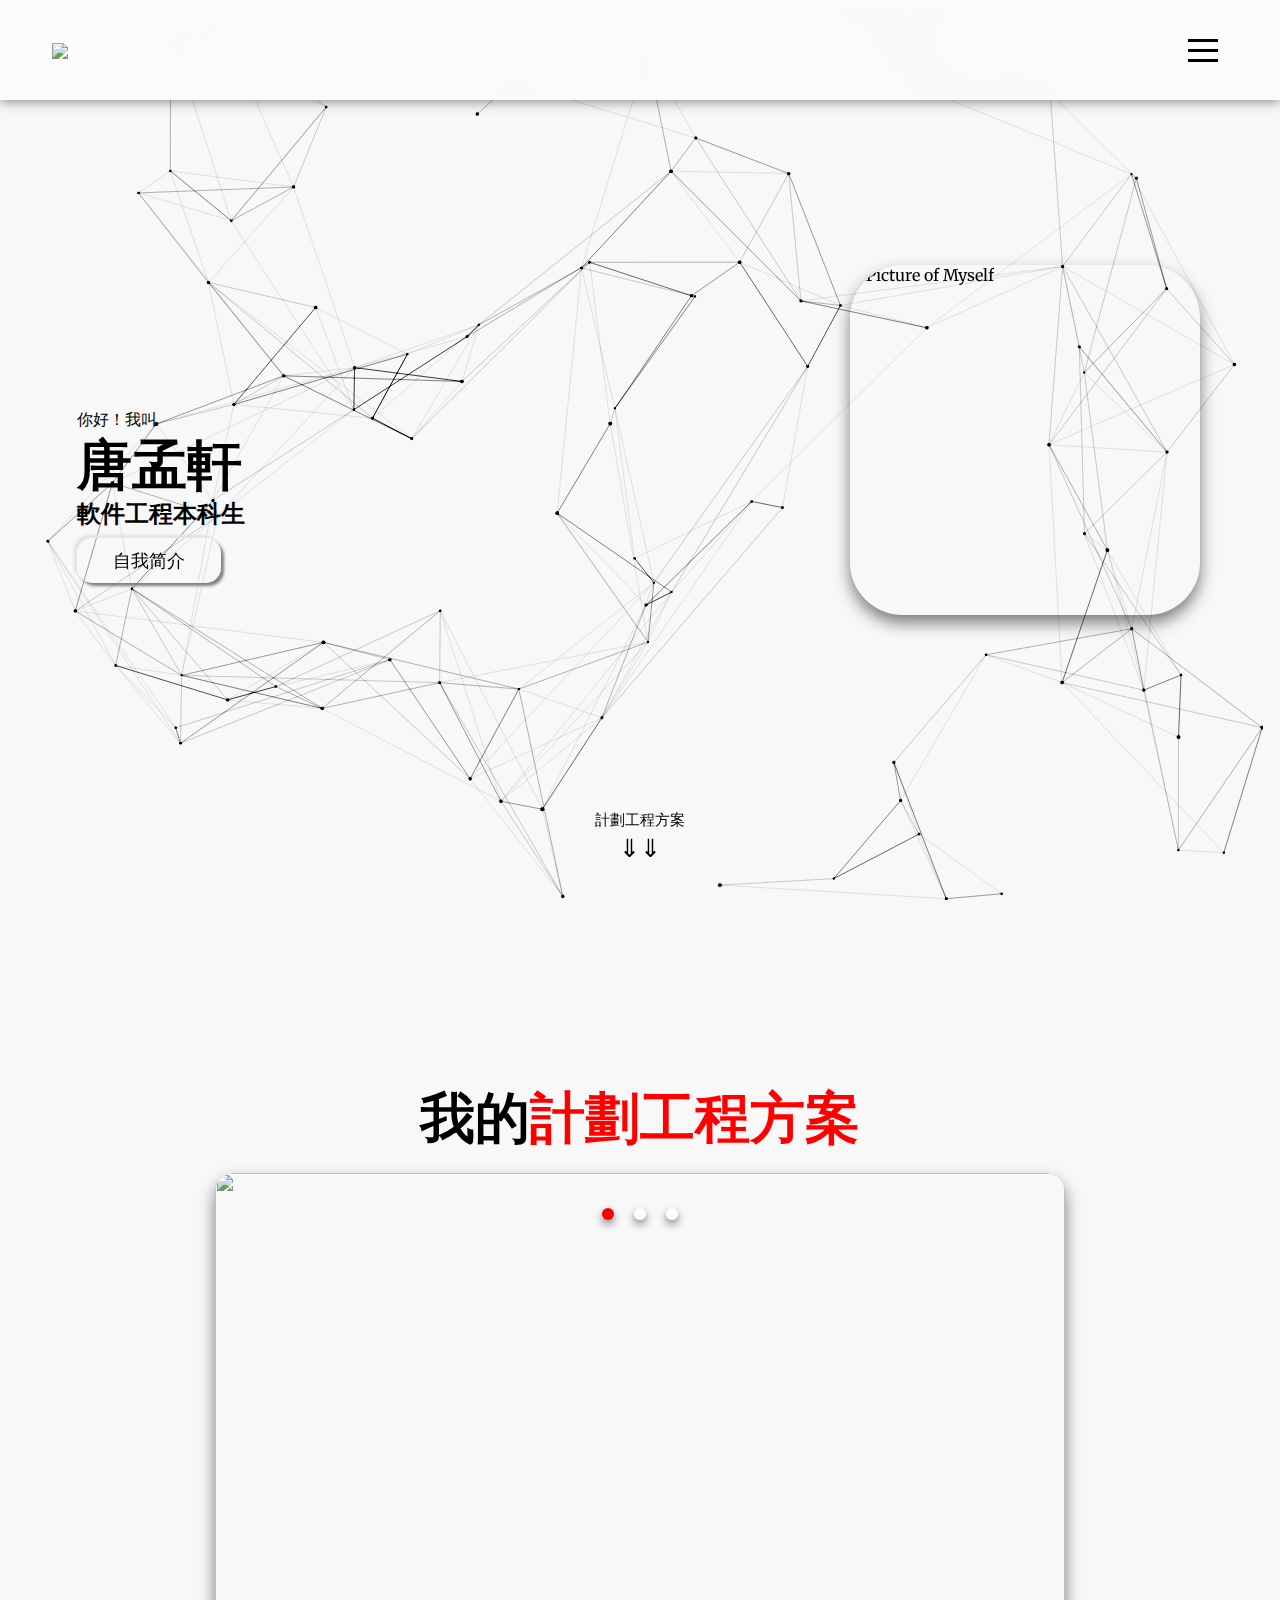
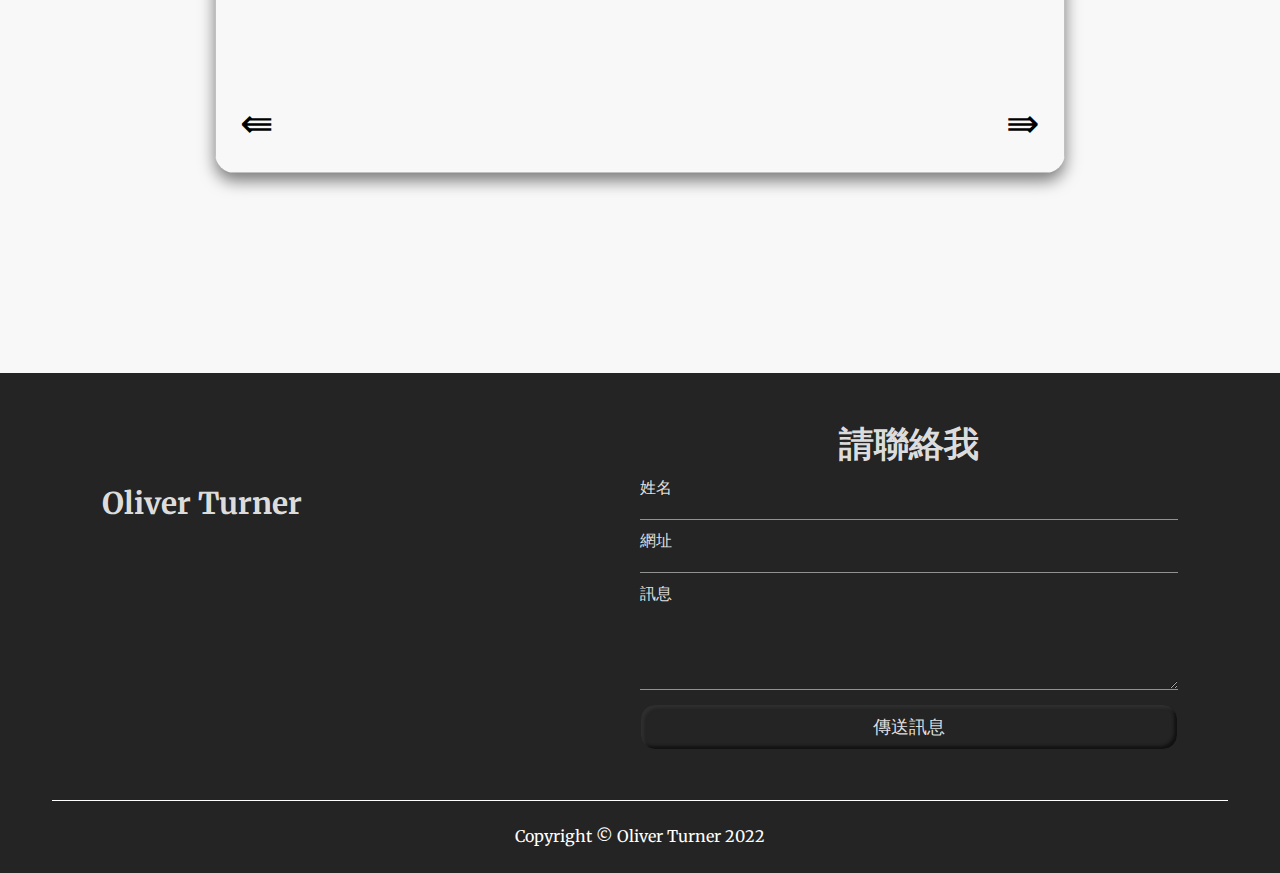
==== commit aa31e5ff: "retranslated mandarin page" ====
--- a/zh-cn/index.html
+++ b/zh-cn/index.html
@@ -1,5 +1,5 @@
 <!DOCTYPE html>
-<html lang="zh-cn">
+<html lang="en">
 
 <head>
     <meta charset="UTF-8">
@@ -12,12 +12,14 @@
     <link rel="stylesheet" href="../styles/styles.css">
     <script src="https://kit.fontawesome.com/c8e4d183c2.js" crossorigin="anonymous"></script>
     <script src="../scripts/script.js" defer></script>
+    <script src="../scripts/nodes.js" defer></script>
 </head>
 
 <body>
+    <canvas id="nodes"></canvas>
     <nav>
         <div class="header row">
-            <div class="logo"><a href="#about-me">OT</a></div>
+            <figure><a href="#about-me"><img class="logo" src="../assets/OT_logo.svg"></a></figure>
             <div class="hamburgerMenu">
                 <input type="checkbox" class="toggle" id="toggle" onclick="toggleBurger()">
                 <div class="hamburger">
@@ -30,8 +32,9 @@
                     <a href="#about-me" id="info" onclick="toggleModal()">
                         <i class="fa fa-info"></i>
                     </a>
-                    <a href="../zh-cn/index.html" hreflang="zh-cn">&#x1F1E8;&#x1F1F3;</a>
-                    <a href="../index.html" hreflang="x-default">&#x1F1EC;&#x1F1E7;</a>
+                    <a href="https://oliver-turner.github.io/eportfolio/zh-cn/index.html"
+                        hreflang="zh-cn">&#x1F1E8;&#x1F1F3;</a>
+                    <a href="https://oliver-turner.github.io/eportfolio/index.html" hreflang="en">&#x1F1EC;&#x1F1E7;</a>
                 </div>
             </div>
         </div>
@@ -43,9 +46,9 @@
                     <div class="aboutMe__text">
                         <p>你好！我叫</p>
                         <h1>唐孟軒</h1>
-                        <h2>大學生, 有抱負的軟件工程師</h2>
+                        <h2>軟件工程本科生</h2>
                         <div class="aboutMe__button">
-                            <button class="button__aboutMe" type="submit" onclick="toggleModal()">自我简介</button>
+                            <a class="button__aboutMe" onclick="toggleModal()">自我简介</a>
                         </div>
                     </div>
                     <div class="aboutMe__img">
@@ -80,18 +83,14 @@
         <div class="modal">
             <div class="modal__aboutMe">
                 <h1>自我簡介</h1>
-                <h3>目前在 Macquarie University 就讀經濟學及資訊科技學 （網路系統安全）。
+                <h3> 就讀於 Macquarie University 大學 榮譽工程學士（軟件工程）。
                 </h3>
-                <p>Lorem ipsum dolor sit amet, consectetur adipisicing elit. Et deleniti provident in quaerat qui
-                    optio
-                    obcaecati est nihil illum saepe culpa hic placeat nulla exercitationem, ducimus quod, quas
-                    quidem!
-                    Mollitia.</p>
-                <p>Lorem ipsum dolor sit amet, consectetur adipisicing elit. Et deleniti provident in quaerat qui
-                    optio
-                    obcaecati est nihil illum saepe culpa hic placeat nulla exercitationem, ducimus quod, quas
-                    quidem!
-                    Mollitia.</p>
+                <p>我對軟件工程有極大的興趣及熱承。
+                    從小對科學充滿好奇的趨使下，造就了我對軟體工程的學習及發展。
+                    目前在大學選修軟體工程，慢慢努力完成我的目標。
+                    希望在我的大學時期能找到適合的職埸，提什我實際的學習機會。</p>
+                <p>我目前開始設計應用工程，運用不同的語言及結構。
+                    歡迎來到我的網頁 給予建議及鼓勵 !</p>
             </div>
             <hr>
             <div class="modal__rightWrapper">
@@ -124,30 +123,6 @@
                         </div>
                     </div>
                 </div>
-                <div class="modal__contactMe">
-                    <h1>請聯絡我</h1>
-                    <form onsubmit="mailSelf(event)" id="contactMe__form">
-                        <div class="formItem">
-                            <label class="formItem__label">姓名</label>
-                            <input type="text" name="userName" class="input" required>
-                        </div>
-                        <div class="formItem">
-                            <label class="formItem__label">網址</label>
-                            <input type="email" class="input" name="userEmail" required>
-                        </div>
-                        <div class="formItem">
-                            <label class="formItem__label">訊息</label>
-                            <textarea name="message" class="input" type="text" required></textarea>
-                        </div>
-                        <button id="contactMe__submit" class="formSubmit">傳送訊息</button>
-                    </form>
-                </div>
-                <div class="overlay overlayPending">
-                    <i class="fas fa-spinner"></i>
-                </div>
-                <div class=" overlay overlaySuccess">
-                    Thanks for the message! <!--need to translate-->
-                </div>
                 <i class="fa fa-times modalExit" onclick="toggleModal()"></i>
             </div>
         </div>
@@ -156,201 +131,157 @@
         <div class="container">
             <div class="row">
                 <h1 class="section__title">我的<span class="text--red">計劃工程方案</span></h1>
-                <div class="navigation">
-                    <div class="btn active"></div>
-                    <div class="btn"></div>
-                    <div class="btn"></div>
-                </div>
                 <div class="projectSlider">
-                    <div class="project active">
-                        <div class="project__wrapper">
-                            <img src="./assets/project1.png" alt="" class="project__img">
-                            <div class="project__description">
-                                <h3 class="project__description--title">Project 1</h3>
-                                <h4 class="project__description--sub-title">
-                                    HTML, CSS, Javascript, Vue, Vuex
-                                </h4>
-                                <p class="project__description--para">
-                                    Lorem ipsum dolor sit amet consectetur adipisicing elit. Harum placeat ducimus
-                                    eos
-                                    nulla nihil iusto ab adipisci nam, assumenda ad ex corporis! Dolor error aliquam
-                                    quisquam numquam tempora culpa eos!
-                                </p>
-                                <div class="project__description--links">
-                                    <a href="wwww.github.com" target="_blank" class="project__description--link">
-                                        <i class="fab fa-github"></i>
-                                    </a>
-                                    <a href="wwww.myprojectwebsite" class="project__description--link">
-                                        <i class="fas fa-link"></i>
-                                    </a>
+                    <div class="projectNav-wrapper">
+                        <div class="project active">
+                            <div class="project__wrapper">
+                                <img src="../assets/project1.png" alt="" class="project__img">
+                                <div class="project__description">
+                                    <h3 class="project__description--title">Project 1</h3>
+                                    <h4 class="project__description--sub-title">
+                                        HTML, CSS, Javascript, Vue, Vuex
+                                    </h4>
+                                    <p class="project__description--para">
+                                        Lorem ipsum dolor sit amet consectetur adipisicing elit. Harum placeat ducimus
+                                        eos
+                                        nulla nihil iusto ab adipisci nam, assumenda ad ex corporis! Dolor error aliquam
+                                        quisquam numquam tempora culpa eos!
+                                    </p>
+                                    <div class="project__description--links">
+                                        <a href="wwww.github.com" target="_blank" class="project__description--link">
+                                            <i class="fab fa-github"></i>
+                                        </a>
+                                        <a href="wwww.myprojectwebsite" class="project__description--link">
+                                            <i class="fas fa-link"></i>
+                                        </a>
+                                    </div>
                                 </div>
                             </div>
                         </div>
-                    </div>
-                    <div class="project">
-                        <div class="project__wrapper">
-                            <img src="./assets/project2.png" alt="" class="project__img">
-                            <div class="project__description">
-                                <h3 class="project__description--title">Project 2</h3>
-                                <h4 class="project__description--sub-title">
-                                    HTML, CSS, Javascript, Vue, Vuex
-                                </h4>
-                                <p class="project__description--para">
-                                    Lorem ipsum dolor sit amet consectetur adipisicing elit. Harum placeat ducimus
-                                    eos
-                                    nulla nihil iusto ab adipisci nam, assumenda ad ex corporis! Dolor error aliquam
-                                    quisquam numquam tempora culpa eos!
-                                </p>
-                                <div class="project__description--links">
-                                    <a href="wwww.github.com" target="_blank" class="project__description--link">
-                                        <i class="fab fa-github"></i>
-                                    </a>
-                                    <a href="wwww.myprojectwebsite" class="project__description--link">
-                                        <i class="fas fa-link"></i>
-                                    </a>
+                        <div class="project">
+                            <div class="project__wrapper">
+                                <img src="../assets/project2.png" alt="" class="project__img">
+                                <div class="project__description">
+                                    <h3 class="project__description--title">Project 2</h3>
+                                    <h4 class="project__description--sub-title">
+                                        HTML, CSS, Javascript, Vue, Vuex
+                                    </h4>
+                                    <p class="project__description--para">
+                                        Lorem ipsum dolor sit amet consectetur adipisicing elit. Harum placeat ducimus
+                                        eos
+                                        nulla nihil iusto ab adipisci nam, assumenda ad ex corporis! Dolor error aliquam
+                                        quisquam numquam tempora culpa eos!
+                                    </p>
+                                    <div class="project__description--links">
+                                        <a href="wwww.github.com" target="_blank" class="project__description--link">
+                                            <i class="fab fa-github"></i>
+                                        </a>
+                                        <a href="wwww.myprojectwebsite" class="project__description--link">
+                                            <i class="fas fa-link"></i>
+                                        </a>
+                                    </div>
                                 </div>
                             </div>
                         </div>
-                    </div>
-                    <div class="project">
-                        <div class="project__wrapper">
-                            <img src="./assets/project3.png" alt="" class="project__img">
-                            <div class="project__description">
-                                <h3 class="project__description--title">Project 3</h3>
-                                <h4 class="project__description--sub-title">
-                                    HTML, CSS, Javascript, Vue, Vuex
-                                </h4>
-                                <p class="project__description--para">
-                                    Lorem ipsum dolor sit amet consectetur adipisicing elit. Harum placeat ducimus
-                                    eos
-                                    nulla nihil iusto ab adipisci nam, assumenda ad ex corporis! Dolor error aliquam
-                                    quisquam numquam tempora culpa eos!
-                                </p>
-                                <div class="project__description--links">
-                                    <a href="wwww.github.com" target="_blank" class="project__description--link">
-                                        <i class="fab fa-github"></i>
-                                    </a>
-                                    <a href="wwww.myprojectwebsite" class="project__description--link">
-                                        <i class="fas fa-link"></i>
-                                    </a>
+                        <div class="project">
+                            <div class="project__wrapper">
+                                <img src="../assets/project3.png" alt="" class="project__img">
+                                <div class="project__description">
+                                    <h3 class="project__description--title">Project 3</h3>
+                                    <h4 class="project__description--sub-title">
+                                        HTML, CSS, Javascript, Vue, Vuex
+                                    </h4>
+                                    <p class="project__description--para">
+                                        Lorem ipsum dolor sit amet consectetur adipisicing elit. Harum placeat ducimus
+                                        eos
+                                        nulla nihil iusto ab adipisci nam, assumenda ad ex corporis! Dolor error aliquam
+                                        quisquam numquam tempora culpa eos!
+                                    </p>
+                                    <div class="project__description--links">
+                                        <a href="wwww.github.com" target="_blank" class="project__description--link">
+                                            <i class="fab fa-github"></i>
+                                        </a>
+                                        <a href="wwww.myprojectwebsite" class="project__description--link">
+                                            <i class="fas fa-link"></i>
+                                        </a>
+                                    </div>
                                 </div>
                             </div>
                         </div>
+                        <div class="sliderButton-container">
+                            <button class="sliderButton prev">
+                                &#8666;
+                            </button>
+                            <button class="sliderButton next">
+                                &#8667;
+                            </button>
+                        </div>
+                        <div class="navigation">
+                            <div class="btn active"></div>
+                            <div class="btn"></div>
+                            <div class="btn"></div>
+                        </div>
                     </div>
                 </div>
             </div>
         </div>
     </section>
-    <!--
-    <section id="projects">
-        <div class="container">
-            <div class="row">
-                <h1 class="section__title">我的<span class="text--red">計劃工程方案</span></h1>
-                <ul class="project__list">
-                    <li class="project">
-                        <div class="project__wrapper">
-                            <img src="../assets/project1.png" alt="" class="project__img">
-                            <div class="project__description">
-                                <h3 class="project__description--title">Project 1</h3>
-                                <h4 class="project__description--sub-title">
-                                    HTML, CSS, Javascript, Vue, Vuex
-                                </h4>
-                                <p class="project__description--para">
-                                    Lorem ipsum dolor sit amet consectetur adipisicing elit. Harum placeat ducimus eos
-                                    nulla nihil iusto ab adipisci nam, assumenda ad ex corporis! Dolor error aliquam
-                                    quisquam numquam tempora culpa eos!
-                                </p>
-                                <div class="project__description--links">
-                                    <a href="wwww.github.com" target="_blank" class="project__description--link">
-                                        <i class="fab fa-github"></i>
-                                    </a>
-                                    <a href="wwww.myprojectwebsite" class="project__description--link">
-                                        <i class="fas fa-link"></i>
-                                    </a>
-                                </div>
-                            </div>
-                        </div>
-                    </li>
-                    <li class="project">
-                        <div class="project__wrapper">
-                            <img src="../assets/project2.png" alt="" class="project__img">
-                            <div class="project__description">
-                                <h3 class="project__description--title">Project 2</h3>
-                                <h4 class="project__description--sub-title">
-                                    HTML, CSS, Javascript, Vue, Vuex
-                                </h4>
-                                <p class="project__description--para">
-                                    Lorem ipsum dolor sit amet consectetur adipisicing elit. Harum placeat ducimus eos
-                                    nulla nihil iusto ab adipisci nam, assumenda ad ex corporis! Dolor error aliquam
-                                    quisquam numquam tempora culpa eos!
-                                </p>
-                                <div class="project__description--links">
-                                    <a href="wwww.github.com" target="_blank" class="project__description--link">
-                                        <i class="fab fa-github"></i>
-                                    </a>
-                                    <a href="wwww.myprojectwebsite" class="project__description--link">
-                                        <i class="fas fa-link"></i>
-                                    </a>
-                                </div>
-                            </div>
-                        </div>
-                    </li>
-                    <li class="project">
-                        <div class="project__wrapper">
-                            <img src="../assets/project3.png" alt="" class="project__img">
-                            <div class="project__description">
-                                <h3 class="project__description--title">Project 3</h3>
-                                <h4 class="project__description--sub-title">
-                                    HTML, CSS, Javascript, Vue, Vuex
-                                </h4>
-                                <p class="project__description--para">
-                                    Lorem ipsum dolor sit amet consectetur adipisicing elit. Harum placeat ducimus eos
-                                    nulla nihil iusto ab adipisci nam, assumenda ad ex corporis! Dolor error aliquam
-                                    quisquam numquam tempora culpa eos!
-                                </p>
-                                <div class="project__description--links">
-                                    <a href="wwww.github.com" target="_blank" class="project__description--link">
-                                        <i class="fab fa-github"></i>
-                                    </a>
-                                    <a href="wwww.myprojectwebsite" class="project__description--link">
-                                        <i class="fas fa-link"></i>
-                                    </a>
-                                </div>
-                            </div>
-                        </div>
-                    </li>
-                </ul>
-            </div>
-        </div>
-    </section>
-    -->
     <footer>
-        <div class="row footer__row">
-            <a href="#" class="footer__anchor">
-                <figure class="footer__logo">
-                    <img src="../assets/logo.png" alt="" class="footer__logo--image">
-                </figure>
-                <span class="footer__logo--popper">
-                    <i class="fas fa-arrow-up"></i>
-                </span>
-            </a>
-            <div class="footer__social--list">
-                <a href="https://github.com/oliver-turner" target="_blank" class="
-                footer__social--link
-                link__hover-effect
-                link__hover-effect--white">Github</a>
-                <a href="https://www.linkedin.com/in/oliver-turner-995578212/" target="_blank" class="
-                footer__social--link
-                link__hover-effect
-                link__hover-effect--white">Linkedin</a>
-                <a href="mailto:oliverturnerportfolio@gmail.com" target="_blank" class="
-                footer__social--link
-                link__hover-effect
-                link__hover-effect--white">Email</a>
-                <a href="https://google.com" target="_blank" class="
-                footer__social--link
-                link__hover-effect
-                link__hover-effect--white">Resume</a>
+        <div class="row">
+            <div class="footerGrid">
+                <div class="footer__links">
+                    <div>
+                        <div class="footer__logo--wrapper">
+                            <a href="#" class="footer__anchor">
+                                <figure class="footer__logo">
+                                    <img src="../assets/OT_logo.svg" alt="" class="footer__logo--image">
+                                </figure>
+                                <span class="footer__logo--popper">
+                                    <i class="fas fa-arrow-up"></i>
+                                </span>
+                            </a>
+                        </div>
+                        <h2 class="footer__brand">Oliver Turner</h2>
+                    </div>
+                    <div class="footer__socialLinks">
+                        <a href="https://www.linkedin.com/in/oliver-turner-995578212/" target="_blank"
+                            class="footer__link">
+                            <i class="fab fa-linkedin"></i>
+                        </a>
+                        <a href="https://github.com/oliver-turner" target="_blank" class="footer__link">
+                            <i class="fab fa-github-square"></i>
+                        </a>
+                        <a href="" class="footer__link">
+                            <i class="fas fa-file-pdf"></i>
+                        </a>
+                    </div>
+                </div>
+                <div class="contactMe">
+                    <h2>請聯絡我</h2>
+                    <form onsubmit="mailSelf(event)" id="contactMe__form" class="contactMe__form">
+                        <div class="formItem">
+                            <label class="formItem__label">姓名</label>
+                            <input type="text" name="userName" class="input" required>
+                        </div>
+                        <div class="formItem">
+                            <label class="formItem__label">網址</label>
+                            <input type="email" class="input" name="userEmail" required>
+                        </div>
+                        <div class="formItem">
+                            <label class="formItem__label">訊息</label>
+                            <textarea name="message" class="input" type="text" required></textarea>
+                        </div>
+                        <button id="contactMe__submit" class="formSubmit">傳送訊息</button>
+                    </form>
+                    <div class="overlay overlayPending">
+                        <div class="dot__flashing--wrapper">
+                            <div class="dot__flashing"></div>
+                        </div>
+                    </div>
+                    <div class=" overlay overlaySuccess">
+                        Thanks for the message!
+                    </div>
+                </div>
             </div>
             <div class="footer__copyright">Copyright © Oliver Turner 2022</div>
         </div>
--- a/styles/styles.css
+++ b/styles/styles.css
@@ -15,6 +15,7 @@
     --bgColour: #f8f8f8;
     --bgColour-footer: #242424;
     --opacity-bg: rgba(255, 255, 255, 0.5);
+    --brandLogo__colour: invert(0%);
     --burgerMenu-bg: #f8f8f8;
     --externalBorder-colour: 1px solid rgba(255, 255, 255, 0.3);
     --elementBorder-colour: 1px solid rgba(248, 248, 248, 0.3);
@@ -31,8 +32,9 @@
 
 body.dark {
     --bgColour: #242424;
-    --bgColour-footer: #f8f8f8;
+    --bgColour-footer: #1b1b1b;
     --opacity-bg: rgba(36, 36, 36, 0.871);
+    --brandLogo__colour: invert(100%);
     --burgerMenu-bg: #383838;
     --externalBorder-colour: 1px solid rgba(0, 0, 0, 0.3);
     --textColour: rgba(255, 255, 255, 0.87);
@@ -61,7 +63,6 @@
 
 h2 {
     font-size: 24px;
-    font-weight: 500;
 }
 
 
@@ -83,6 +84,11 @@
     transition: opacity 300ms ease;
     color: var(--textColour);
     font-size: 25px;
+}
+
+canvas {
+    position: absolute;
+    z-index: 0;
 }
 
 .link__hover-effect:after {
@@ -161,6 +167,12 @@
     flex-wrap: wrap;
     justify-content: space-between;
     align-items: center;
+}
+
+.logo {
+    width: 100px;
+    filter: var(--brandLogo__colour);
+    -webkit-filter: var(--brandLogo__colour);
 }
 
 .burgerMenu a {
@@ -328,7 +340,7 @@
 
 .button__aboutMe {
     width: 150px;
-    padding: 10px 10px;
+    padding: 10px 35px;
     border-radius: 15px;
     background-color: transparent;
     border: var(--elementBorder-colour);
@@ -339,13 +351,14 @@
 }
 
 .button__aboutMe:hover,
-.burgerMenu a:hover,
-.formSubmit:hover {
+.burgerMenu a:hover {
     box-shadow: var(--boxShadow-secondaryHover);
 }
 
 
 .scrollIcon {
+    width: 100px;
+    margin: 0 auto;
     text-align: center;
     transform: translateY(-100px);
 }
@@ -394,8 +407,7 @@
     justify-content: space-around;
 }
 
-.modal__techStack,
-.modal__contactMe {
+.modal__techStack {
     width: 100%;
 }
 
@@ -432,66 +444,6 @@
     margin: 20px 0;
 }
 
-.formItem__label {
-    display: block;
-    color: var(--textColour);
-}
-
-.formItem {
-    margin: 10px 0;
-}
-
-.input {
-    width: 100%;
-    background-color: transparent;
-    color: var(--textColour);
-    outline: none;
-    border: var(--inputForm-colour);
-    border-left: none;
-    border-right: none;
-    border-top: none;
-    transition: all 300ms ease;
-}
-
-.input:focus {
-    border-color: red;
-}
-
-.formSubmit {
-    width: 100%;
-    padding: 10px 10px;
-    border-radius: 15px;
-    background-color: transparent;
-    border: var(--elementBorder-colour);
-    font-size: large;
-    box-shadow: var(--boxShadow-secondary);
-    color: var(--textColour);
-    cursor: pointer;
-}
-
-.overlay {
-    display: none;
-    z-index: -1;
-    width: 100%;
-    height: 100%;
-    align-items: center;
-    justify-content: center;
-    text-align: center;
-    color: var(--textColour);
-}
-
-.overlayPending {
-    font-size: 80px;
-}
-
-.overlaySuccess {
-    font-size: 40px;
-}
-
-.overlayVisible {
-    display: flex;
-    z-index: 5;
-}
 
 @keyframes opacity {
     0% {
@@ -613,23 +565,66 @@
     min-height: 100vh;
 }
 
+.projectSlider {
+    position: relative;
+    min-height: 700px;
+    display: flex;
+    justify-content: center;
+}
+
+
+.navigation {
+    position: absolute;
+    width: 100%;
+    z-index: 2;
+    padding: 25px;
+    display: flex;
+    justify-content: center;
+}
+
+.project.active {
+    z-index: 2;
+}
+
+.btn.active {
+    background: red;
+}
+
+.btn {
+    background: rgba(255, 255, 255, 0.5);
+    width: 12px;
+    height: 12px;
+    margin: 10px;
+    border-radius: 50%;
+    box-shadow: 0 4px 8px rgba(0, 0, 0, 0.5);
+}
+
 .project {
-    padding: 0 25px;
+    position: absolute;
+    z-index: 1;
+    width: 850px;
+    height: 600px;
+    border-radius: 20px;
+}
+
+.project__wrapper {
+    width: 100%;
+    height: 100%;
+    overflow: hidden;
+    border-radius: 20px;
 }
 
 .project__img {
-    width: 100%;
-    transition: all 500ms ease;
-}
-
-.project__wrapper {
-    display: flex;
-    box-shadow: 5px 20px 20px rgba(0, 0, 0, 0.45);
+    z-index: 1;
+    width: 100%;
+    height: 100%;
     border-radius: 20px;
-    overflow: hidden;
-    position: relative;
-    scroll-snap-align: start;
-    width: 700px
+}
+
+.project__description {
+    position: absolute;
+    top: 80%;
+    left: 5%;
 }
 
 .project__wrapper:before {
@@ -643,53 +638,66 @@
     opacity: 0;
     transition: opacity 300ms ease;
     z-index: 2;
-}
-
-.project:hover .project__wrapper:before {
-    opacity: 0.7;
-}
-
-.project:hover .project__img {
-    transform: scale(1.05);
-    filter: blur(3px);
-}
-
-.project:hover .project__description {
+    border-radius: 20px;
+}
+
+.project .project__description {
     opacity: 1;
-    transform: translateY(-50%);
-}
-
-.project__list {
-    display: flex;
-    overflow-x: auto;
-    scroll-snap-type: x mandatory;
-    scroll-behavior: smooth;
-    scroll-padding: 0 50px;
-    padding-bottom: 50px;
+}
+
+.project .project__wrapper:before {
+    opacity: 0.5;
+}
+
+@media (hover) {
+    .project:hover .project__img {
+        filter: blur(3px);
+    }
+
+    .project .project__wrapper:before {
+        opacity: 0;
+    }
+
+    .project:hover .project__wrapper:before {
+        opacity: 0.7;
+    }
+
+    .project .project__description {
+        opacity: 0;
+    }
+
+    .project:hover .project__description {
+        opacity: 1;
+    }
+
+    .sliderButton.prev:hover,
+    .sliderButton.next:hover {
+        background-color: rgb(28, 29, 37, 0.5);
+    }
+}
+
+@media (hover:none) {
+    .project .project__img {
+        filter: blur(1px);
+    }
 }
 
 .project__description {
     position: absolute;
-    top: 50%;
-    left: 90px;
-    transform: translateY(100%);
+    top: 55%;
     max-width: 550px;
     z-index: 3;
-    opacity: 0;
-    transition: transform 100ms, opacity 300ms;
+    opacity: 1;
+    transition: opacity 300ms;
 }
 
 .project__description--title {
     font-style: 40px;
 }
 
-.project__description--para {
-    margin: 16px 0;
-}
-
 .project__description--link {
-    font-style: 20px;
-    margin-right: 16px;
+    font-size: 25px;
+    padding: 5px;
 }
 
 .project__description--title,
@@ -700,29 +708,32 @@
     color: #fff;
 }
 
-.slider{
-    width: 800px;
-    margin: 0 auto;
-    overflow: hidden;
-}
-
-.slides{
-    display: flex;
-    align-items: center;
-    justify-content: center;
-    margin: 50px 0 5px 0;
-}
-
-.slides a {
-    display: flex;
-    justify-content: center;
-    align-items: center;
-    margin: 15px;
-    width: 40px;
-    height: 40px;
-    background: var(--bgColour-footer);
-    color: var(--bgColour);
-    border-radius: 50%;
+.sliderButton-container {
+    position: absolute;
+    width: 100%;
+    height: 100%;
+    display: flex;
+    justify-content: space-between;
+    align-items: flex-end;
+}
+
+.sliderButton {
+    cursor: pointer;
+    padding: 25px;
+    z-index: 6;
+    background: none;
+    border: none;
+    font-size: 40px;
+    border-radius: 20px;
+    transition: all 300ms ease;
+}
+
+.projectNav-wrapper {
+    position: absolute;
+    width: 850px;
+    height: 600px;
+    border-radius: 20px;
+    box-shadow: 0 8px 16px rgba(0, 0, 0, 0.5);
 }
 
 /* 
@@ -731,56 +742,228 @@
 
 */
 
+footer h2 {
+    color: rgba(255, 255, 255, 0.87);
+}
+
 footer {
-    height: 300px;
+    min-height: 500px;
+    padding-top: 50px;
     background-color: var(--bgColour-footer);
 }
 
-
-.footer__social--list {
-    width: 75%;
-    display: flex;
-    justify-content: space-around;
-    margin-bottom: 28px;
-}
-
-.footer__row {
-    display: flex;
-    flex-direction: column;
-    align-items: center;
-    justify-content: center;
-    padding: 8% 0;
-    height: 100%;
+.footer__logo--wrapper {
+    width: 50px;
 }
 
 .footer__logo--image {
-    width: 70px;
-    height: 70px;
+    width: 100px;
+    filter: invert(100%);
+    transform: translateX(-30px);
 }
 
 .footer__social--link,
 .footer__copyright,
 .footer__logo--popper {
-    color: var(--bgColour);
+    color: #fff;
+}
+
+.footer__anchor {
+    margin-bottom: 20px;
+    position: relative;
+}
+
+.footerGrid {
+    margin: 0 50px;
+    display: flex;
+    justify-content: space-between;
 }
 
 .footer__logo--popper {
     position: absolute;
-    right: 0;
-    top: 30px;
+    left: 20px;
+    bottom: 30px;
     font-weight: 700;
     opacity: 0;
     transition: all 300ms ease;
 }
 
-.footer__anchor {
-    margin-bottom: 20px;
+.footer__anchor:hover .footer__logo--popper {
+    transform: translateX(60px);
+    opacity: 1;
+}
+
+@media (hover:none) {
+
+    .footer__logo--popper {
+        display: none;
+    }
+}
+
+.footer__links,
+.contactMe {
+    width: 50%;
+}
+
+.footer__links {
+    display: flex;
+    flex-direction: column;
+}
+
+.footer__brand {
+    padding-top: 30px;
+    font-size: 30px;
+}
+
+.footer__socialLinks {
+    margin-bottom: 10%;
+}
+
+.footer__links {
+    display: flex;
+    justify-content: space-between
+}
+
+.footer__link {
+    margin: 10px;
+    font-size: 28px;
+    color: red;
+}
+
+.footer__link:hover {
+    color: rgba(255, 255, 255, 0.87);
+}
+
+.contactMe h2 {
+    font-size: 35px;
+    text-align: center;
+}
+
+.formItem__label {
+    display: block;
+    color: rgba(255, 255, 255, 0.87);
+}
+
+.formItem {
+    margin: 10px 0;
+}
+
+.input {
+    width: 100%;
+    background-color: transparent;
+    color: rgba(255, 255, 255, 0.87);
+    outline: none;
+    border: 1px solid rgba(255, 255, 255, 0.5);
+    border-left: none;
+    border-right: none;
+    border-top: none;
+    transition: all 300ms ease;
+}
+
+.input:focus {
+    border-color: red;
+}
+
+.formSubmit {
+    width: 100%;
+    padding: 10px 10px;
+    border-radius: 15px;
+    background-color: transparent;
+    border: 1px solid #242424;
+    font-size: large;
+    box-shadow: inset 3px 3px 3px #2f2f2f, inset -3px -3px 3px #121212;
+    color: rgba(255, 255, 255, 0.87);
+    cursor: pointer;
+}
+
+.formSubmit:hover {
+    box-shadow: inset 3px 3px 3px #121212, inset -3px -3px 3px #242424;
+}
+
+.overlay {
+    display: none;
+    z-index: -1;
+    width: 100%;
+    height: 100%;
+    align-items: center;
+    justify-content: center;
+    text-align: center;
+    color: var(--textColour);
+}
+
+.dot__flashing--wrapper {
+    width: 100%;
+    height: 100%;
+    display: flex;
+    justify-content: center;
+    align-items: center;
+}
+
+.dot__flashing {
     position: relative;
-}
-
-.footer__anchor:hover .footer__logo--popper {
-    transform: translateX(40px);
-    opacity: 1;
+    width: 25px;
+    height: 25px;
+    border-radius: 25px;
+    background-color: rgba(255, 255, 255, 0.5);
+    animation: dotFlashing 1s infinite linear alternate;
+    animation-delay: .5s;
+}
+
+.dot__flashing::before,
+.dot__flashing::after {
+    content: '';
+    position: absolute;
+    top: 0;
+    width: 25px;
+    height: 25px;
+    border-radius: 25px;
+    background-color: rgba(255, 255, 255, 0.5);
+    animation: dotFlashing 1s infinite alternate;
+}
+
+.dot__flashing::before {
+    left: -50px;
+    animation-delay: 0s;
+}
+
+.dot__flashing::after {
+    left: 50px;
+    animation-delay: 1s;
+}
+
+@keyframes dotFlashing {
+    0% {
+        background-color: #ff0000;
+    }
+
+    50%,
+    100% {
+        background-color: rgba(255, 255, 255, 0.5);
+    }
+}
+
+.overlayPending {
+    padding: 25px;
+    font-size: 80px;
+}
+
+.overlaySuccess {
+    padding: 25px;
+    font-size: 40px;
+}
+
+.overlayVisible {
+    display: flex;
+    z-index: 5;
+}
+
+
+.footer__copyright {
+    margin-top: 50px;
+    padding: 25px 0;
+    border-top: 1px solid white;
+    display: flex;
+    justify-content: center;
 }
 
 /* 
@@ -791,9 +974,9 @@
 
 @media (max-width: 950px) {
 
-    p,
-    h1,
-    h2,
+    .aboutMe__text p,
+    .aboutMe__text h1,
+    .aboutMe__text h2,
     .aboutMe__button {
         text-align: center;
     }
@@ -804,11 +987,14 @@
     #about-me {
         padding-top: 0;
     }
-
 
     nav,
     .header {
         height: 68px;
+    }
+
+    .logo {
+        width: 50px;
     }
 
     .about-me__picture--mask {
@@ -863,17 +1049,68 @@
         width: calc(100% / 3);
     }
 
+    .footerGrid {
+        flex-direction: column;
+    }
+
+    .footer__links {
+        flex-direction: column;
+        align-items: center;
+    }
+
+    .footer__logo--wrapper {
+        margin: 0 auto;
+    }
+
+    .footer__brand {
+        padding: 30px 0;
+    }
+
+    .footer__links,
+    .contactMe {
+        width: 100%;
+    }
+
+    .contactMe h2 {
+        font-size: 25px;
+        text-align: center;
+    }
+
+    .section__title {
+        font-size: 30px;
+    }
+
+    .projectSlider {
+        min-height: 350px;
+    }
+
+    .projectNav-wrapper,
+    .project {
+        width: 500px;
+        height: 350px;
+    }
+
+    .project__description {
+        top: 55%;
+        left: 30px;
+    }
+
     .project__description--para {
-        font-size: 14px;
-    }
-
-    .project__description {
-        left: 30px;
-        padding-right: 30px;
-    }
-
-    .project__wrapper {
-        min-width: 500px;
+        display: none;
+    }
+
+    .sliderButton {
+        font-size: 25px;
+        color: rgb(0, 0, 0);
+    }
+
+    .navigation {
+        padding-top: 10px;
+    }
+
+    .btn {
+        width: 8px;
+        height: 8px;
     }
 }
 
@@ -881,16 +1118,18 @@
 
     h2 {
         font-size: 18px;
+    }
+
+    .projectSlider {
+        min-height: 250px;
     }
 
     .project__description {
         padding: 0;
         left: 0;
+        top: 70%;
         width: 100%;
-    }
-
-    .project__description--para {
-        display: none;
+        font-size: 20px;
     }
 
     .project__description--links {
@@ -899,17 +1138,17 @@
     }
 
     .project__description--title {
-        font-size: 24px;
         line-height: 1;
         text-align: center;
     }
 
     .project__description--sub-title {
-        text-align: center;
-        margin: 12px 0;
-    }
-
-    .project__wrapper {
-        min-width: 250px;
+        display: none;
+    }
+
+    .projectNav-wrapper,
+    .project {
+        width: 350px;
+        height: 250px;
     }
 }